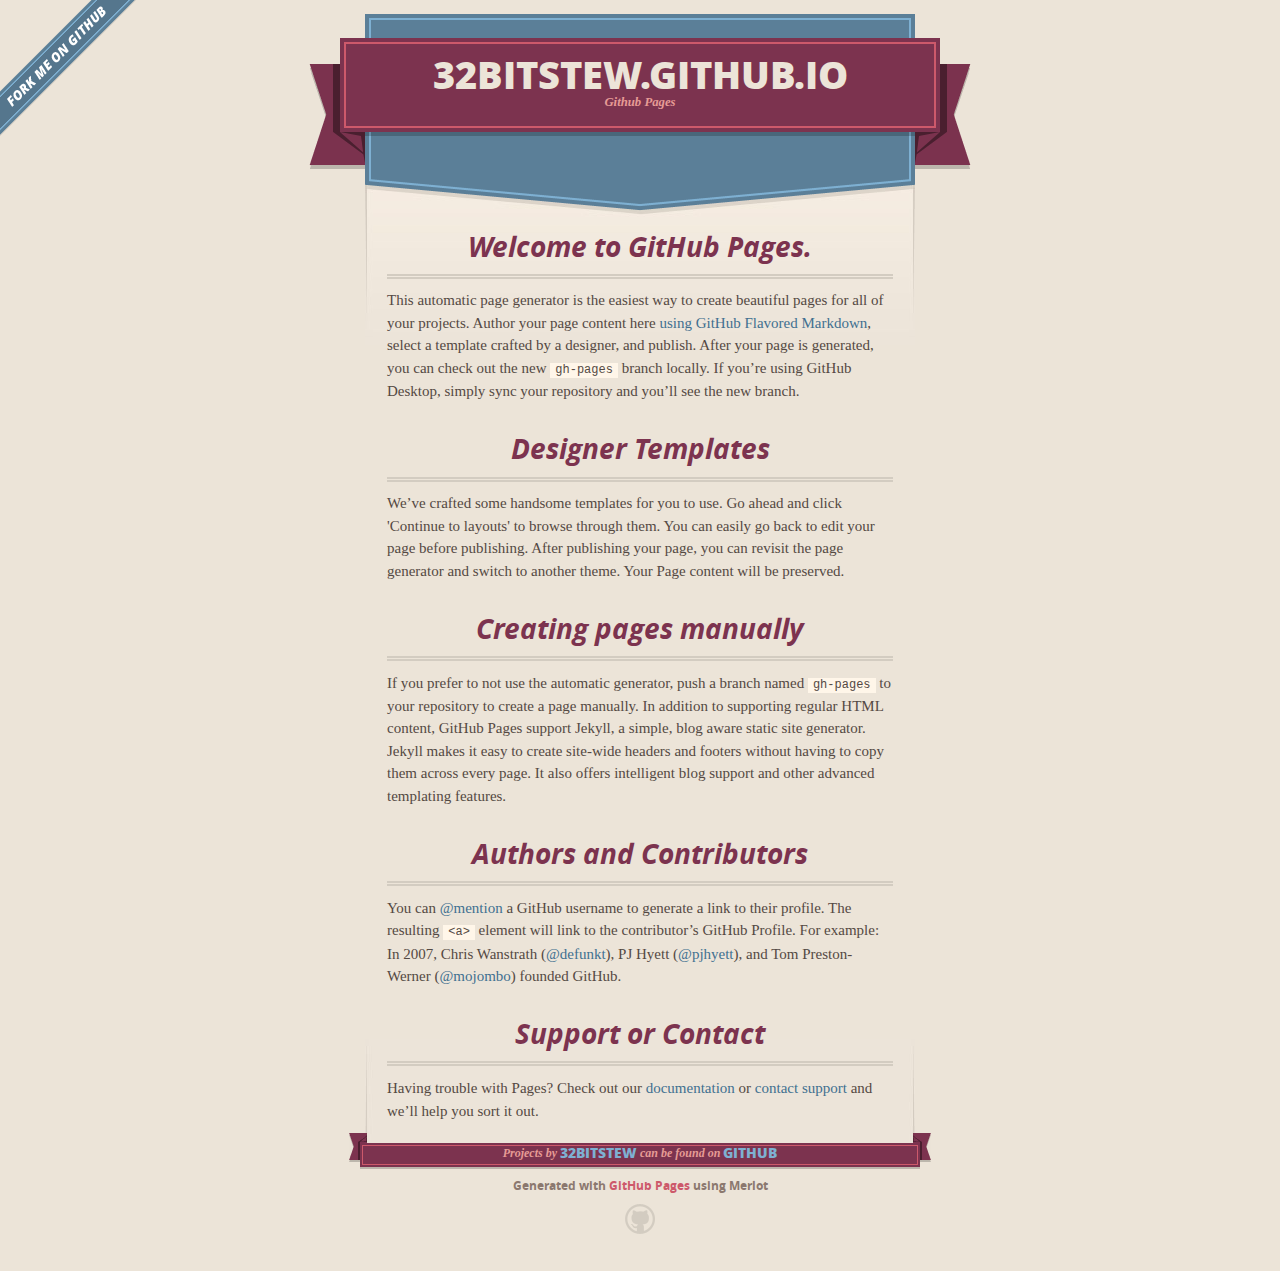
==== index.html @ 01fa9353 "Replace master branch with page content via GitHub" ====
<!DOCTYPE html>
<html>
  <head>
    <meta charset='utf-8'>
    <meta http-equiv="X-UA-Compatible" content="chrome=1">
    <meta name="viewport" content="width=640">

    <link rel="stylesheet" href="stylesheets/core.css" media="screen">
    <link rel="stylesheet" href="stylesheets/mobile.css" media="handheld, only screen and (max-device-width:640px)">
    <link rel="stylesheet" href="stylesheets/github-light.css">

    <script type="text/javascript" src="javascripts/modernizr.js"></script>
    <script type="text/javascript" src="https://ajax.googleapis.com/ajax/libs/jquery/1.7.1/jquery.min.js"></script>
    <script type="text/javascript" src="javascripts/headsmart.min.js"></script>
    <script type="text/javascript">
      $(document).ready(function () {
        $('#main_content').headsmart()
      })
    </script>
    <title>32bitstew.GitHub.io by 32BitStew</title>
  </head>

  <body>
    <a id="forkme_banner" href="https://github.com/32BitStew">View on GitHub</a>
    <div class="shell">

      <header>
        <span class="ribbon-outer">
          <span class="ribbon-inner">
            <h1>32bitstew.GitHub.io</h1>
            <h2>Github Pages</h2>
          </span>
          <span class="left-tail"></span>
          <span class="right-tail"></span>
        </span>
      </header>

      <div id="no-downloads">
        <span class="inner">
        </span>
      </div>


      <span class="banner-fix"></span>


      <section id="main_content">
        <h3>
<a id="welcome-to-github-pages" class="anchor" href="#welcome-to-github-pages" aria-hidden="true"><span aria-hidden="true" class="octicon octicon-link"></span></a>Welcome to GitHub Pages.</h3>

<p>This automatic page generator is the easiest way to create beautiful pages for all of your projects. Author your page content here <a href="https://guides.github.com/features/mastering-markdown/">using GitHub Flavored Markdown</a>, select a template crafted by a designer, and publish. After your page is generated, you can check out the new <code>gh-pages</code> branch locally. If you’re using GitHub Desktop, simply sync your repository and you’ll see the new branch.</p>

<h3>
<a id="designer-templates" class="anchor" href="#designer-templates" aria-hidden="true"><span aria-hidden="true" class="octicon octicon-link"></span></a>Designer Templates</h3>

<p>We’ve crafted some handsome templates for you to use. Go ahead and click 'Continue to layouts' to browse through them. You can easily go back to edit your page before publishing. After publishing your page, you can revisit the page generator and switch to another theme. Your Page content will be preserved.</p>

<h3>
<a id="creating-pages-manually" class="anchor" href="#creating-pages-manually" aria-hidden="true"><span aria-hidden="true" class="octicon octicon-link"></span></a>Creating pages manually</h3>

<p>If you prefer to not use the automatic generator, push a branch named <code>gh-pages</code> to your repository to create a page manually. In addition to supporting regular HTML content, GitHub Pages support Jekyll, a simple, blog aware static site generator. Jekyll makes it easy to create site-wide headers and footers without having to copy them across every page. It also offers intelligent blog support and other advanced templating features.</p>

<h3>
<a id="authors-and-contributors" class="anchor" href="#authors-and-contributors" aria-hidden="true"><span aria-hidden="true" class="octicon octicon-link"></span></a>Authors and Contributors</h3>

<p>You can <a href="https://help.github.com/articles/basic-writing-and-formatting-syntax/#mentioning-users-and-teams" class="user-mention">@mention</a> a GitHub username to generate a link to their profile. The resulting <code>&lt;a&gt;</code> element will link to the contributor’s GitHub Profile. For example: In 2007, Chris Wanstrath (<a href="https://github.com/defunkt" class="user-mention">@defunkt</a>), PJ Hyett (<a href="https://github.com/pjhyett" class="user-mention">@pjhyett</a>), and Tom Preston-Werner (<a href="https://github.com/mojombo" class="user-mention">@mojombo</a>) founded GitHub.</p>

<h3>
<a id="support-or-contact" class="anchor" href="#support-or-contact" aria-hidden="true"><span aria-hidden="true" class="octicon octicon-link"></span></a>Support or Contact</h3>

<p>Having trouble with Pages? Check out our <a href="https://help.github.com/pages">documentation</a> or <a href="https://github.com/contact">contact support</a> and we’ll help you sort it out.</p>
      </section>

      <footer>
        <span class="ribbon-outer">
          <span class="ribbon-inner">
            <p>Projects by <a href="https://github.com/32BitStew">32BitStew</a> can be found on <a href="https://github.com/32BitStew">GitHub</a></p>
          </span>
          <span class="left-tail"></span>
          <span class="right-tail"></span>
        </span>
        <p>Generated with <a href="https://pages.github.com">GitHub Pages</a> using Merlot</p>
        <span class="octocat"></span>
      </footer>

    </div>

    
  </body>
</html>
---- stylesheets/core.css ----
@import url("screen.css");
@import url("non-screen.css") handheld;
@import url("non-screen.css") only screen and (max-device-width:640px);
---- stylesheets/mobile.css ----
/* Generated by Font Squirrel (http://www.fontsquirrel.com) on February 9, 2012 */


@font-face {
  font-family: 'Open Sans';
  src: url('../fonts/opensans-regular-webfont.eot');
  src: url('../fonts/opensans-regular-webfont.eot?#iefix') format('embedded-opentype'),
       url('../fonts/opensans-regular-webfont.woff') format('woff'),
       url('../fonts/opensans-regular-webfont.ttf') format('truetype'),
       url('../fonts/opensans-regular-webfont.svg#OpenSansRegular') format('svg');
  font-weight: normal;
  font-style: normal;
}

@font-face {
  font-family: 'Open Sans';
  src: url('../fonts/opensans-italic-webfont.eot');
  src: url('../fonts/opensans-italic-webfont.eot?#iefix') format('embedded-opentype'),
       url('../fonts/opensans-italic-webfont.woff') format('woff'),
       url('../fonts/opensans-italic-webfont.ttf') format('truetype'),
       url('../fonts/opensans-italic-webfont.svg#OpenSansItalic') format('svg');
  font-weight: normal;
  font-style: italic;
}

@font-face {
  font-family: 'Open Sans';
  src: url('../fonts/opensans-bold-webfont.eot');
  src: url('../fonts/opensans-bold-webfont.eot?#iefix') format('embedded-opentype'),
       url('../fonts/opensans-bold-webfont.woff') format('woff'),
       url('../fonts/opensans-bold-webfont.ttf') format('truetype'),
       url('../fonts/opensans-bold-webfont.svg#OpenSansBold') format('svg');
  font-weight: bold;
  font-style: normal;
}

@font-face {
  font-family: 'Open Sans';
  src: url('../fonts/opensans-bolditalic-webfont.eot');
  src: url('../fonts/opensans-bolditalic-webfont.eot?#iefix') format('embedded-opentype'),
       url('../fonts/opensans-bolditalic-webfont.woff') format('woff'),
       url('../fonts/opensans-bolditalic-webfont.ttf') format('truetype'),
       url('../fonts/opensans-bolditalic-webfont.svg#OpenSansBoldItalic') format('svg');
  font-weight: bold;
  font-style: italic;
}

@font-face {
  font-family: 'Open Sans';
  src: url('../fonts/opensans-extrabold-webfont.eot');
  src: url('../fonts/opensans-extrabold-webfont.eot?#iefix') format('embedded-opentype'),
       url('../fonts/opensans-extrabold-webfont.woff') format('woff'),
       url('../fonts/opensans-extrabold-webfont.ttf') format('truetype'),
       url('../fonts/opensans-extrabold-webfont.svg#OpenSansExtrabold') format('svg');
  font-weight: bolder;
  font-style: normal;
}


/* http://meyerweb.com/eric/tools/css/reset/ 
   v2.0 | 20110126
   License: none (public domain)
*/

html, body, div, span, applet, object, iframe,
h1, h2, h3, h4, h5, h6, p, blockquote, pre,
a, abbr, acronym, address, big, cite, code,
del, dfn, em, img, ins, kbd, q, s, samp,
small, strike, strong, sub, sup, tt, var,
b, u, i, center,
dl, dt, dd, ol, ul, li,
fieldset, form, label, legend,
table, caption, tbody, tfoot, thead, tr, th, td,
article, aside, canvas, details, embed, 
figure, figcaption, footer, header, hgroup, 
menu, nav, output, ruby, section, summary,
time, mark, audio, video {
  margin: 0;
  padding: 0;
  border: 0;
  font-size: 100%;
  font: inherit;
  vertical-align: baseline;
}
/* HTML5 display-role reset for older browsers */
article, aside, details, figcaption, figure, 
footer, header, hgroup, menu, nav, section {
  display: block;
}
body {
  line-height: 1;
}
ol, ul {
  list-style: none;
}
blockquote, q {
  quotes: none;
}
blockquote:before, blockquote:after,
q:before, q:after {
  content: '';
  content: none;
}
table {
  border-collapse: collapse;
  border-spacing: 0;
}

header, footer, section {
  display: block;
  position: relative;
}

/* STYLES */

div.shell {
  display: block;
  width: 640px;
  margin: 0 auto;
}

a#forkme_banner {
  display: none;
}

/* header */

header {
  position: relative;
  z-index: 2;
  margin: 0;
  max-width: 640px;
  top: 51px;
}

header span.ribbon-inner {
  position: relative;
  display: block;
  background-color: #cd596b;
  border: 8px solid #7c334f;
  padding: 6px;
  z-index: 1;
}

header span.left-tail, header span.right-tail {
  position: relative;
  display: block;
  width: 19px;
  height: 10px;
  background: transparent url(../images/ribbon-tail-sprite-2x.png) 0 0 no-repeat;
  position: absolute;
  bottom: -10px;
  z-index: 0;
}

header span.left-tail {
  background-position: 0 0;
  left: 0;
}

header span.right-tail {
  background-position: -19px 0;
  right: 0;
}

header h1 {
  background-color: #7c334f;
  font-size: 2em;
  font-weight: bolder;
  font-style: normal;
  text-transform: uppercase;
  color: #ece4d8;
  text-align: center;
  line-height:1;  
  padding: 14px 20px 0;
}

header h2 {
  background-color: #7c334f;
  font: bold italic .85em/1.5 Georgia, Times, “Times New Roman”, serif;
  color: #e69b95;
  padding-bottom: 14px;
  margin-top: -3px;
  text-align: center;
}

section#downloads {
  position: relative;
  display: block;
  height: 171px;
  width: 602px;
  padding-bottom: 150px;
  margin: 51px auto -250px;
  z-index: 1;
  background: transparent url(../images/shield.png) center 0 no-repeat;
}

section#downloads a {
  display: none;
}

span.banner-fix {
  background: transparent url(../images/shield-fallback.png) center top no-repeat;
  display: block;
  height: 31px;
  position: absolute;
  width: 640px;
  top: 20px;

}

section#main_content {
  z-index: 2;
  padding: 20px 40px 0;
  min-height:185px;
}

/* footer */

footer {
  background: none;
  padding-top: 104px;
  margin: -94px auto 40px;
  max-width:640px;
  text-align: center;
}

footer span.ribbon-outer {
  display: block;
  position: relative;
  border-bottom: 2px solid #bdb6ad;
}

footer span.ribbon-inner {
  position: relative;
  display: block;
  background-color: #cd596b;
  border: 8px solid #7c334f;
  padding: 6px;
  z-index: 1;
}

footer p {
  font-family: 'Open Sans', sans-serif;
  font-weight: bold;
  font-size: .6em;
  color: #8b786f;
}

footer a {
  color: #cd596b;
}

footer span.ribbon-inner p {
  background-color: #7c334f;
  margin: 0;
  color: #e69b95;
  font: bold italic 22px/1 Georgia, Times, “Times New Roman”, serif;
  height: auto;
  line-height: 1.1;
  padding: 20px 0px 10px;
}

footer span.ribbon-inner a {
  display: block;
  position: relative;
  bottom: 0;
  color: #7eb0d2;
  font-family: 'Open Sans', sans-serif;
  text-transform: uppercase;
  font-style: normal;
  font-weight: bolder;
  font-size: 38px;
  padding-bottom: 10px;
}

footer span.ribbon-inner a:hover {
  color: #7eb0d2;
}

footer span.left-tail, footer span.right-tail {
  position: relative;
  display: block;
  width: 23px;
  height: 126px;
  background: transparent url(../images/small-ribbon-tail-sprite-2x.png) 0 0 no-repeat;
  position: absolute;
  top: -126px;
  z-index: 0;
}

footer span.left-tail {
  background-position: 0 0;
  left: 0;
}

footer span.right-tail {
  background-position: -23px 0;
  right: 0;
}

footer span.octocat {
  background: transparent url(../images/octocat-2x.png) 0 0 no-repeat;
  display: block;
  width: 60px;
  height: 60px;
  margin: 20px auto 0;}

/* content */

body {
  background: #ece4d8;
  font: normal normal 30px/1.5 Georgia, Palatino,” Palatino Linotype”, Times, “Times New Roman”, serif;
  color: #544943;
  -webkit-font-smoothing: antialiased;
}

a, a:hover {
  color: #417090;
}

a {
  text-decoration: none;
}

a:hover {
  text-decoration: underline;
}

h1,h2,h3,h4,h5,h6 {
  font-family: 'Open Sans', sans-serif;
  font-weight: bold;
}

p {
  margin: .7em 0 0;
}

strong {
  font-weight: bold;
}

em {
  font-style: italic;
}

ol {
  margin: .7em 0;
  list-style-type: decimal;
  padding-left: 1.35em;
}

ul {
  margin: .7em 0;
  padding-left: 1.35em;
}

ul li {
  padding-left: 20px;
  background: transparent url(../images/chevron-2x.png) left 15px no-repeat;
}

blockquote {
  font-family: 'Open Sans', sans-serif;
  margin: 20px 0;
  color: #8b786f;
  padding-left: 1.35em;
  background: transparent url('../images/blockquote-gfx-2x.png') 0 8px no-repeat;
}

img {
  -webkit-box-shadow: 0px 4px 0px #bdb6ad;
  -moz-box-shadow: 0px 4px 0px #bdb6ad;
  box-shadow: 0px 4px 0px #bdb6ad;
  border: 4px solid #fff6e9;
  max-width: 556px;
}

hr {
  border: none;
  outline: none;
  height: 42px;
  background: transparent url('../images/hr-2x.jpg') center center repeat-x;
  margin: 0 0 20px;
}

code {
  background: #fff6e9;
  font: normal normal .9em/1.7 "Lucida Sans Typewriter", "Lucida Console", Monaco, "Bitstream Vera Sans Mono", monospace;
  padding: 0 5px 1px;
}

pre {
  margin: 10px 0 20px;
  padding: .7em;
  background: #fff6e9;
  border-bottom: 4px solid #bdb6ad;
  font: normal normal .9em/1.7 "Lucida Sans Typewriter", "Lucida Console", Monaco, "Bitstream Vera Sans Mono", monospace;
  overflow: auto;
}

table {
  background: #fff6e9;
  display: table;
  width: 100%;
  border-collapse: separate;
  border-bottom: 4px solid #bdb6ad;
  margin: 10px 0;
}

tr {
  display: table-row;
}

th {
  display: table-cell;
  padding: 2px 10px;
  border: solid #ece4d8;
  border-width: 0 4px 4px 0;
  color: #cd596b;
  font-family: 'Open Sans', sans-serif;
  font-weight: bold;
  font-size: .85em;
}

td {
  display: table-cell;
  padding: 0 .7em;
  border: solid #ece4d8;
  border-width: 0 4px 4px 0;
}

td:last-child, th:last-child {
  border-right: none;
}

tr:last-child td {
  border-bottom: none;
}

dl {
  margin: .7em 0 20px;
}

dt {
  font-family: 'Open Sans', sans-serif;
  font-weight: bold;
}

dd {
  padding-left: 1.35em;
}

dd p:first-child {
  margin-top: 0;
}

/* Content based headers */

#main_content > .header-level-1:first-child,
#main_content > .header-level-2:first-child,
#main_content > .header-level-3:first-child,
#main_content > .header-level-4:first-child,
#main_content > .header-level-5:first-child,
#main_content > .header-level-6:first-child {
  margin-top: 0;
}

.header-level-1 {
  font-size: 1.85em;
  border-bottom: .2em double #d3ccc1;
  color: #7c334f;
  text-align: center;
  font-style: italic;
  margin: 1.1em 0 .38em;
  line-height: 1.2;
  padding-bottom: 10px
}

.header-level-2 {
  font-size: 1.58em;
  color: #7c334f;
  margin: .95em 0 .5em;
  border-bottom: .1em solid #D3CCC1;
  line-height: 1.2;
  padding-bottom: 10px
}

.header-level-3 {
  margin: 20px 0 10px;
  font-size: 1.45em;
}

.header-level-4 {
  margin: .6em 0;
  font-size: 1.2em;
  color: #cd596b;
}

.header-level-5 {
  margin: .7em 0;
  font-size: 1em;
  color: #8b786f;
}

.header-level-6 {
  margin: .8em 0;
  font-size: .85em;
  font-style: italic;
}
---- stylesheets/github-light.css ----
/*
The MIT License (MIT)

Copyright (c) 2015 GitHub, Inc.

Permission is hereby granted, free of charge, to any person obtaining a copy
of this software and associated documentation files (the "Software"), to deal
in the Software without restriction, including without limitation the rights
to use, copy, modify, merge, publish, distribute, sublicense, and/or sell
copies of the Software, and to permit persons to whom the Software is
furnished to do so, subject to the following conditions:

The above copyright notice and this permission notice shall be included in all
copies or substantial portions of the Software.

THE SOFTWARE IS PROVIDED "AS IS", WITHOUT WARRANTY OF ANY KIND, EXPRESS OR
IMPLIED, INCLUDING BUT NOT LIMITED TO THE WARRANTIES OF MERCHANTABILITY,
FITNESS FOR A PARTICULAR PURPOSE AND NONINFRINGEMENT. IN NO EVENT SHALL THE
AUTHORS OR COPYRIGHT HOLDERS BE LIABLE FOR ANY CLAIM, DAMAGES OR OTHER
LIABILITY, WHETHER IN AN ACTION OF CONTRACT, TORT OR OTHERWISE, ARISING FROM,
OUT OF OR IN CONNECTION WITH THE SOFTWARE OR THE USE OR OTHER DEALINGS IN THE
SOFTWARE.

*/

.pl-c /* comment */ {
  color: #969896;
}

.pl-c1      /* constant, markup.raw, meta.diff.header, meta.module-reference, meta.property-name, support, support.constant, support.variable, variable.other.constant */,
.pl-s .pl-v /* string variable */ {
  color: #0086b3;
}

.pl-e  /* entity */,
.pl-en /* entity.name */ {
  color: #795da3;
}

.pl-s .pl-s1 /* string source */,
.pl-smi      /* storage.modifier.import, storage.modifier.package, storage.type.java, variable.other, variable.parameter.function */ {
  color: #333;
}

.pl-ent /* entity.name.tag */ {
  color: #63a35c;
}

.pl-k /* keyword, storage, storage.type */ {
  color: #a71d5d;
}

.pl-pds              /* punctuation.definition.string, string.regexp.character-class */,
.pl-s                /* string */,
.pl-s .pl-pse .pl-s1 /* string punctuation.section.embedded source */,
.pl-sr               /* string.regexp */,
.pl-sr .pl-cce       /* string.regexp constant.character.escape */,
.pl-sr .pl-sra       /* string.regexp string.regexp.arbitrary-repitition */,
.pl-sr .pl-sre       /* string.regexp source.ruby.embedded */ {
  color: #183691;
}

.pl-v /* variable */ {
  color: #ed6a43;
}

.pl-id /* invalid.deprecated */ {
  color: #b52a1d;
}

.pl-ii /* invalid.illegal */ {
  background-color: #b52a1d;
  color: #f8f8f8;
}

.pl-sr .pl-cce /* string.regexp constant.character.escape */ {
  color: #63a35c;
  font-weight: bold;
}

.pl-ml /* markup.list */ {
  color: #693a17;
}

.pl-mh        /* markup.heading */,
.pl-mh .pl-en /* markup.heading entity.name */,
.pl-ms        /* meta.separator */ {
  color: #1d3e81;
  font-weight: bold;
}

.pl-mq /* markup.quote */ {
  color: #008080;
}

.pl-mi /* markup.italic */ {
  color: #333;
  font-style: italic;
}

.pl-mb /* markup.bold */ {
  color: #333;
  font-weight: bold;
}

.pl-md /* markup.deleted, meta.diff.header.from-file */ {
  background-color: #ffecec;
  color: #bd2c00;
}

.pl-mi1 /* markup.inserted, meta.diff.header.to-file */ {
  background-color: #eaffea;
  color: #55a532;
}

.pl-mdr /* meta.diff.range */ {
  color: #795da3;
  font-weight: bold;
}

.pl-mo /* meta.output */ {
  color: #1d3e81;
}
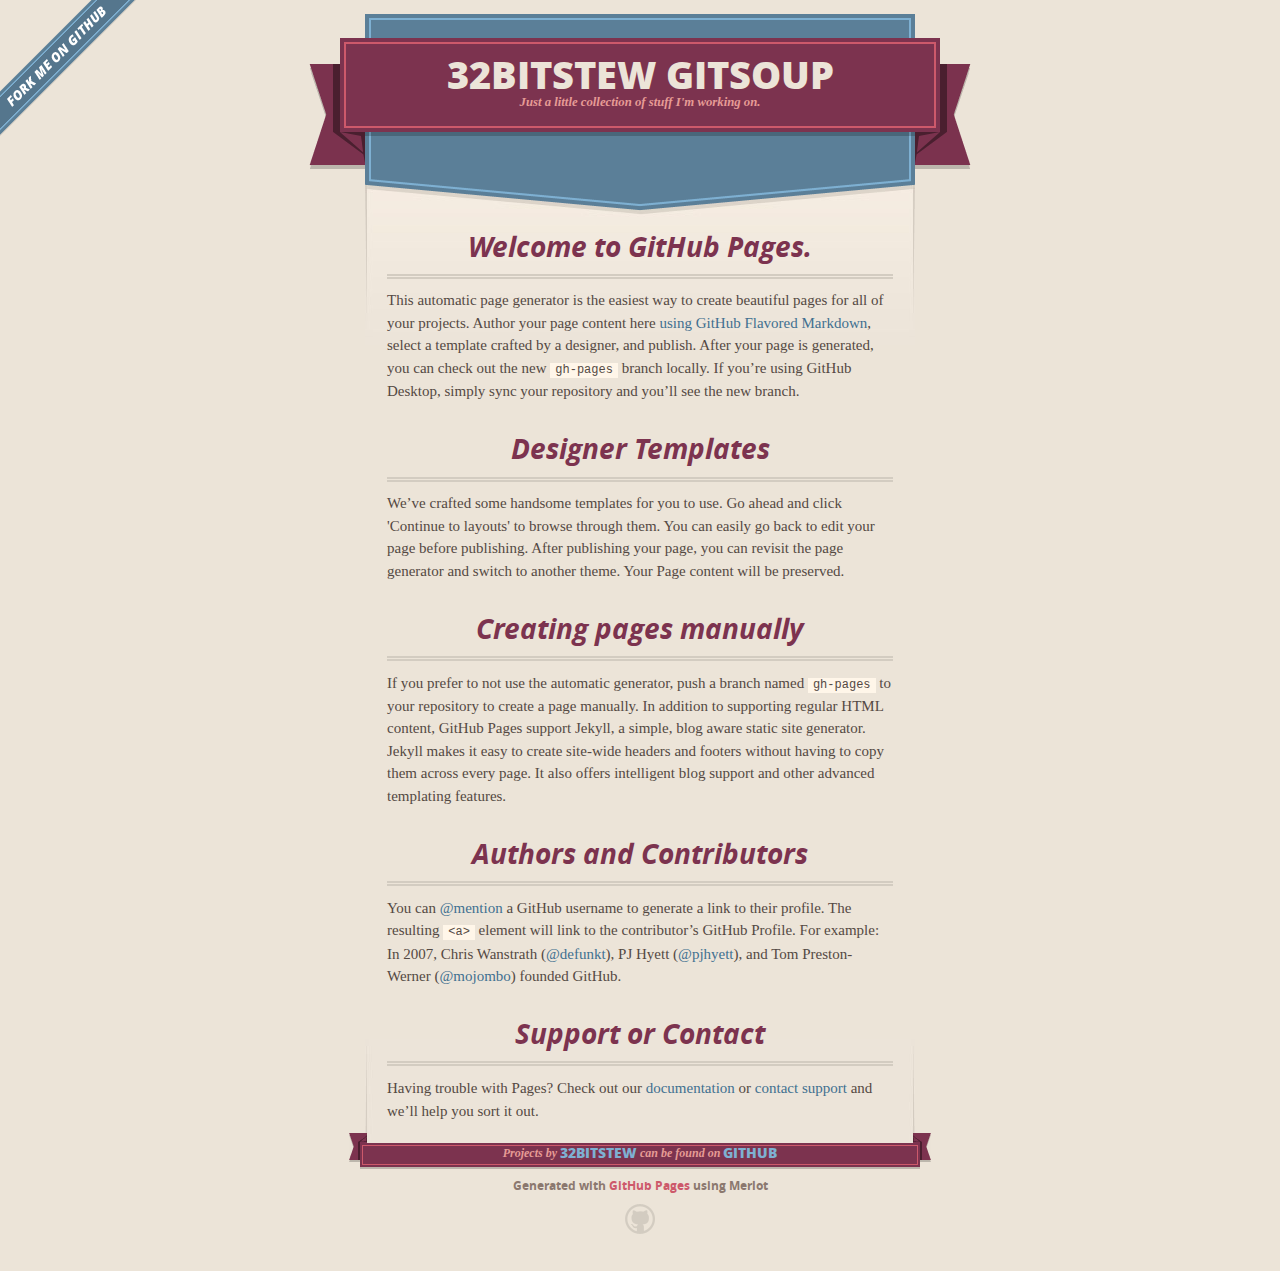
==== commit 23120797: "Changed title and tagline" ====
--- a/index.html
+++ b/index.html
@@ -27,8 +27,8 @@
       <header>
         <span class="ribbon-outer">
           <span class="ribbon-inner">
-            <h1>32bitstew.GitHub.io</h1>
-            <h2>Github Pages</h2>
+            <h1>32BitStew GitSoup</h1>
+            <h2>Just a little collection of stuff I'm working on.</h2>
           </span>
           <span class="left-tail"></span>
           <span class="right-tail"></span>
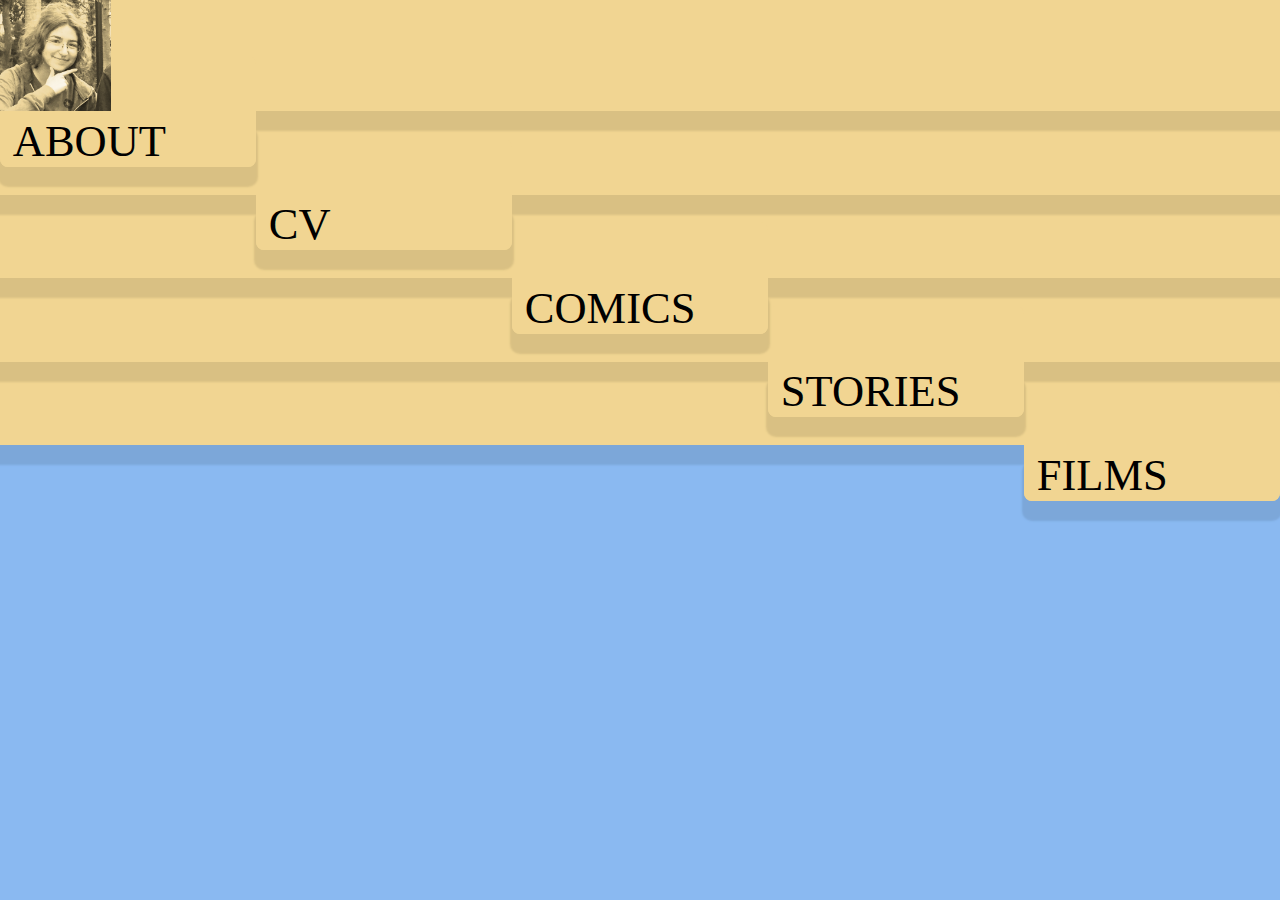
==== commit d8aeeb9c: "preliminary work" ====
--- a/index.html
+++ b/index.html
@@ -1,90 +1,122 @@
-<!DOCTYPE html>
 <html>
-  <head>
-    <meta charset='utf-8'>
-    <meta http-equiv="X-UA-Compatible" content="chrome=1">
-    <meta name="viewport" content="width=640">
+	<head>
+		<title>Stewart Smith</title>
+		<link rel="stylesheet" type="text/css" href="normalize.css" />
+		<style>
 
-    <link rel="stylesheet" href="stylesheets/core.css" media="screen">
-    <link rel="stylesheet" href="stylesheets/mobile.css" media="handheld, only screen and (max-device-width:640px)">
-    <link rel="stylesheet" href="stylesheets/github-light.css">
+			body {
+				background-color: #8AB9F1; /* jordy blue */
+			}
+			#header {
+				height:61.8vh;
+			}
 
-    <script type="text/javascript" src="javascripts/modernizr.js"></script>
-    <script type="text/javascript" src="https://ajax.googleapis.com/ajax/libs/jquery/1.7.1/jquery.min.js"></script>
-    <script type="text/javascript" src="javascripts/headsmart.min.js"></script>
-    <script type="text/javascript">
-      $(document).ready(function () {
-        $('#main_content').headsmart()
-      })
-    </script>
-    <title>32bitstew.GitHub.io by 32BitStew</title>
-  </head>
+			.folder {
+				position:relative;
+				background-color: #f1d592;
+				width: 100%;
+				height: 20%;
+				box-shadow: 0px 2vh 2px 2px #D9C083;
+				/* -moz-box-shadow: 0px 10vh grey; */
+			}
 
-  <body>
-    <a id="forkme_banner" href="https://github.com/32BitStew">View on GitHub</a>
-    <div class="shell">
+			#folder2 {
+				top: -5%;
+			}
 
-      <header>
-        <span class="ribbon-outer">
-          <span class="ribbon-inner">
-            <h1>32BitStew GitSoup</h1>
-            <h2>Just a little collection of stuff I'm working on.</h2>
-          </span>
-          <span class="left-tail"></span>
-          <span class="right-tail"></span>
-        </span>
-      </header>
+			#folder2 > .tab {
+				left: 20vw;
+			}
 
-      <div id="no-downloads">
-        <span class="inner">
-        </span>
-      </div>
+			#folder3 {
+				top: -10%;
+			}
 
+			#folder3 > .tab {
+				left: 40vw;
+			}
 
-      <span class="banner-fix"></span>
+			#folder4 {
+				top: -15%;
+			}
 
+			#folder4 > .tab {
+				left: 60vw;
+			}
 
-      <section id="main_content">
-        <h3>
-<a id="welcome-to-github-pages" class="anchor" href="#welcome-to-github-pages" aria-hidden="true"><span aria-hidden="true" class="octicon octicon-link"></span></a>Welcome to GitHub Pages.</h3>
+			#folder5 {
+				top: -20%;
+				box-shadow: 0px 2vh 2px 2px #7ca7d9;
+			}
 
-<p>This automatic page generator is the easiest way to create beautiful pages for all of your projects. Author your page content here <a href="https://guides.github.com/features/mastering-markdown/">using GitHub Flavored Markdown</a>, select a template crafted by a designer, and publish. After your page is generated, you can check out the new <code>gh-pages</code> branch locally. If you’re using GitHub Desktop, simply sync your repository and you’ll see the new branch.</p>
+			#folder5 > .tab {
+				left: 80vw;
+			}
 
-<h3>
-<a id="designer-templates" class="anchor" href="#designer-templates" aria-hidden="true"><span aria-hidden="true" class="octicon octicon-link"></span></a>Designer Templates</h3>
+			#folder5 > .tabshadow {
+				box-shadow: 0px 2vh 2px 2px #7ca7d9;
+			}
 
-<p>We’ve crafted some handsome templates for you to use. Go ahead and click 'Continue to layouts' to browse through them. You can easily go back to edit your page before publishing. After publishing your page, you can revisit the page generator and switch to another theme. Your Page content will be preserved.</p>
+			.tab {
+				position:absolute;
+				border-radius: 8px;
+				width:20%;
+				height: 100%;
+				bottom: -50%;
+				background-color: #f1d592;
+				/* box-shadow: 0px 2vh 10px 10px #D9C083; */
+			}
 
-<h3>
-<a id="creating-pages-manually" class="anchor" href="#creating-pages-manually" aria-hidden="true"><span aria-hidden="true" class="octicon octicon-link"></span></a>Creating pages manually</h3>
+			.tabshadow {
+				position:absolute;
+				height: 50% !important; 
+				box-shadow: 0px 2vh 2px 2px #D9C083;
+			}
 
-<p>If you prefer to not use the automatic generator, push a branch named <code>gh-pages</code> to your repository to create a page manually. In addition to supporting regular HTML content, GitHub Pages support Jekyll, a simple, blog aware static site generator. Jekyll makes it easy to create site-wide headers and footers without having to copy them across every page. It also offers intelligent blog support and other advanced templating features.</p>
+			.tablabel {
+				font-family: "Palatino Linotype", "Book Antiqua", Palatino, serif;
+				font-size: 4.944vh;
+				position:absolute;
+				bottom: 0px;
+				left: 1vw;
+			}
+		</style>
+	</head>
 
-<h3>
-<a id="authors-and-contributors" class="anchor" href="#authors-and-contributors" aria-hidden="true"><span aria-hidden="true" class="octicon octicon-link"></span></a>Authors and Contributors</h3>
+	<body>
+		<div id = "header">
+			<div class = "folder" style = "z-index:10">
+				<div class = "tab" style = "z-index:10">
+					<span class = "tablabel">ABOUT</span>
+				</div>
 
-<p>You can <a href="https://help.github.com/articles/basic-writing-and-formatting-syntax/#mentioning-users-and-teams" class="user-mention">@mention</a> a GitHub username to generate a link to their profile. The resulting <code>&lt;a&gt;</code> element will link to the contributor’s GitHub Profile. For example: In 2007, Chris Wanstrath (<a href="https://github.com/defunkt" class="user-mention">@defunkt</a>), PJ Hyett (<a href="https://github.com/pjhyett" class="user-mention">@pjhyett</a>), and Tom Preston-Werner (<a href="https://github.com/mojombo" class="user-mention">@mojombo</a>) founded GitHub.</p>
-
-<h3>
-<a id="support-or-contact" class="anchor" href="#support-or-contact" aria-hidden="true"><span aria-hidden="true" class="octicon octicon-link"></span></a>Support or Contact</h3>
-
-<p>Having trouble with Pages? Check out our <a href="https://help.github.com/pages">documentation</a> or <a href="https://github.com/contact">contact support</a> and we’ll help you sort it out.</p>
-      </section>
-
-      <footer>
-        <span class="ribbon-outer">
-          <span class="ribbon-inner">
-            <p>Projects by <a href="https://github.com/32BitStew">32BitStew</a> can be found on <a href="https://github.com/32BitStew">GitHub</a></p>
-          </span>
-          <span class="left-tail"></span>
-          <span class="right-tail"></span>
-        </span>
-        <p>Generated with <a href="https://pages.github.com">GitHub Pages</a> using Merlot</p>
-        <span class="octocat"></span>
-      </footer>
-
-    </div>
-
-    
-  </body>
-</html>
+				<div class = "tab tabshadow" style = "z-index:9"></div>
+				<img src = "picture.jpg" style = "position: relative; height:100%; z-index:10"/>
+			</div>
+			<div class = "folder" id="folder2" style = "z-index:8">
+				<div class = "tab" style = "z-index:8">
+					<span class = "tablabel">CV</span>
+				</div>
+				<div class = "tab tabshadow" style = "z-index:7"></div>
+			</div>
+			<div class = "folder" id="folder3" style = "z-index:6">
+				<div class = "tab" style = "z-index:6">
+					<span class = "tablabel">COMICS</span>
+				</div>
+				<div class = "tab tabshadow" style = "z-index:5"></div>
+			</div>
+			<div class = "folder" id="folder4" style = "z-index:4">
+				<div class = "tab" style = "z-index:4">
+					<span class = "tablabel">STORIES</span>
+				</div>
+				<div class = "tab tabshadow" style = "z-index:3"></div>
+			</div>
+			<div class = "folder" id="folder5" style = "z-index:2">
+				<div class = "tab" style = "z-index:2">
+					<span class = "tablabel">FILMS</span>
+				</div>
+				<div class = "tab tabshadow" style = "z-index:1"></div>
+			</div>
+		</div>
+	</body>
+</html>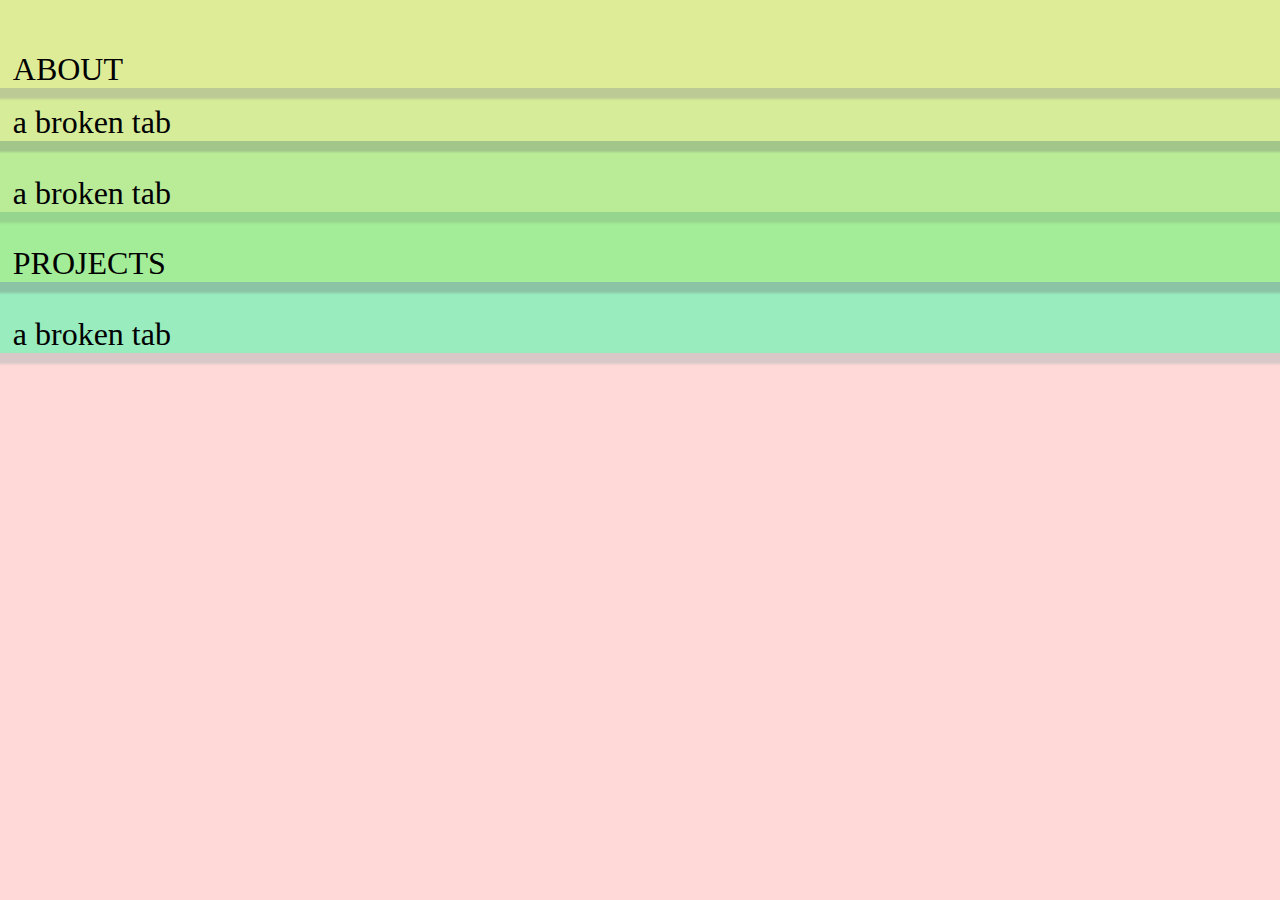
==== commit 266d9c11: "i hope this works" ====
--- a/index.html
+++ b/index.html
@@ -1,121 +1,144 @@
+<!DOCTYPE html>
+
 <html>
 	<head>
 		<title>Stewart Smith</title>
 		<link rel="stylesheet" type="text/css" href="normalize.css" />
 		<style>
-
 			body {
-				background-color: #8AB9F1; /* jordy blue */
+				background-color: #FFD8D8;
 			}
 			#header {
-				height:61.8vh;
+				position:relative;
+				height:39.2vh;
 			}
 
 			.folder {
-				position:relative;
-				background-color: #f1d592;
+				position:absolute;
 				width: 100%;
 				height: 20%;
-				box-shadow: 0px 2vh 2px 2px #D9C083;
 				/* -moz-box-shadow: 0px 10vh grey; */
+
+				/*animation-name:close;
+				animation-duration: 0.5s;*/
+			}
+
+			.bigfolder {
+				position:absolute;
+				width: 100%;
+				height: 20%;
+
+				visibility:hidden;
+				height: 100%;
+				top: 0px !important;
+			}
+
+			.folder:hover {
+				height:25%;
+				animation-name:open;
+				animation-duration: 0.5s;
+			}
+
+			@keyframes open {
+				0% {height: 20%;}
+				60% {height: 23.8%;}
+				80% {height: 24.5%;}
+				100% {height: 25%;}
+			}
+
+			/* @keyframes close {
+				0% {height: 25%;}
+				100% {height: 20%;}
+			} */
+
+			#folder1 {
+				background-color: #deec98;
+				box-shadow: 0px 1vh 2px 2px #bcca96;
 			}
 
 			#folder2 {
-				top: -5%;
-			}
-
-			#folder2 > .tab {
-				left: 20vw;
+				background-color:#d6ec98;
+				box-shadow: 0px 1vh 2px 2px #a2c68a;
+				top:20%;
 			}
 
 			#folder3 {
-				top: -10%;
-			}
-
-			#folder3 > .tab {
-				left: 40vw;
+				background-color:#baec98;
+				box-shadow: 0px 1vh 2px 2px #96d58d;
+				top:40%;
 			}
 
 			#folder4 {
-				top: -15%;
-			}
-
-			#folder4 > .tab {
-				left: 60vw;
+				background-color:#a3ec98;
+				box-shadow: 0px 1vh 2px 2px #8bc4a4;
+				top:60%;
 			}
 
 			#folder5 {
-				top: -20%;
-				box-shadow: 0px 2vh 2px 2px #7ca7d9;
+				background-color:#98ecbd;
+				box-shadow: 0px 1vh 2px 2px #d9c8c8;
+				top:80%;
 			}
 
-			#folder5 > .tab {
-				left: 80vw;
-			}
+			/* #expanded {
+				height:61.8vh;
+				transition: transform 0.3s 0.3s;
 
-			#folder5 > .tabshadow {
-				box-shadow: 0px 2vh 2px 2px #7ca7d9;
-			}
+			} */
 
-			.tab {
-				position:absolute;
-				border-radius: 8px;
-				width:20%;
-				height: 100%;
-				bottom: -50%;
-				background-color: #f1d592;
-				/* box-shadow: 0px 2vh 10px 10px #D9C083; */
-			}
-
-			.tabshadow {
-				position:absolute;
-				height: 50% !important; 
-				box-shadow: 0px 2vh 2px 2px #D9C083;
-			}
-
-			.tablabel {
+			.label {
 				font-family: "Palatino Linotype", "Book Antiqua", Palatino, serif;
-				font-size: 4.944vh;
+				font-size: 2em;
 				position:absolute;
 				bottom: 0px;
 				left: 1vw;
 			}
+
+			hr {
+				visibility:hidden;
+				margin: 0;
+				border-top: 3px double blue;
+				position:absolute;
+				bottom: 4em;
+				width:100%;
+			}
+
+			a {
+  				color: black;
+  				text-decoration: none; /* no underline */
+			}
+
 		</style>
 	</head>
 
 	<body>
 		<div id = "header">
-			<div class = "folder" style = "z-index:10">
-				<div class = "tab" style = "z-index:10">
-					<span class = "tablabel">ABOUT</span>
+			<a href="about.html">
+			<div class = "folder" id="folder1" style = "z-index:10">
+				<hr>
+				<span class="label">ABOUT</span>
+			</div>
+			</a>
+			<div class = "folder" id="folder2" style = "z-index:8">
+				<div class= "bigfolder" id ="folder2"> </div>
+				<div class= "mousearea">
+					<hr>
+					<span class="label">a broken tab</span>
 				</div>
-
-				<div class = "tab tabshadow" style = "z-index:9"></div>
-				<img src = "picture.jpg" style = "position: relative; height:100%; z-index:10"/>
-			</div>
-			<div class = "folder" id="folder2" style = "z-index:8">
-				<div class = "tab" style = "z-index:8">
-					<span class = "tablabel">CV</span>
-				</div>
-				<div class = "tab tabshadow" style = "z-index:7"></div>
 			</div>
 			<div class = "folder" id="folder3" style = "z-index:6">
-				<div class = "tab" style = "z-index:6">
-					<span class = "tablabel">COMICS</span>
+				<hr>
+				<span class="label">a broken tab</span>
+			</div>
+			<a href="projects.html">
+				<div class = "folder" id="folder4" style = "z-index:4">
+					<hr>
+					<span class="label">PROJECTS</span>
 				</div>
-				<div class = "tab tabshadow" style = "z-index:5"></div>
-			</div>
-			<div class = "folder" id="folder4" style = "z-index:4">
-				<div class = "tab" style = "z-index:4">
-					<span class = "tablabel">STORIES</span>
-				</div>
-				<div class = "tab tabshadow" style = "z-index:3"></div>
-			</div>
+			</a>
 			<div class = "folder" id="folder5" style = "z-index:2">
-				<div class = "tab" style = "z-index:2">
-					<span class = "tablabel">FILMS</span>
-				</div>
-				<div class = "tab tabshadow" style = "z-index:1"></div>
+				<hr>
+				<span class="label">a broken tab</span>
 			</div>
 		</div>
 	</body>
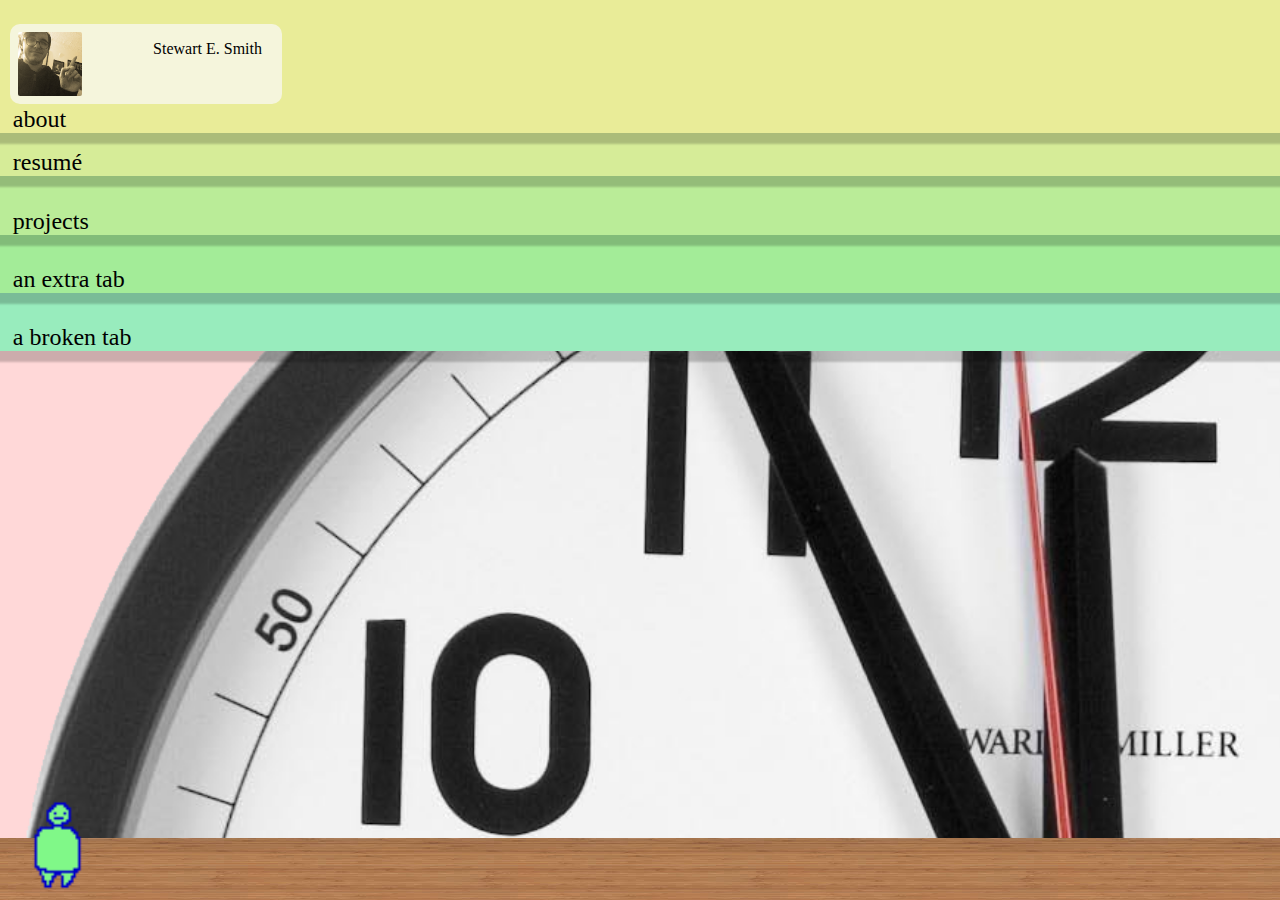
==== commit c4cd20ba: "Add files via upload" ====
--- a/index.html
+++ b/index.html
@@ -3,81 +3,103 @@
 <html>
 	<head>
 		<title>Stewart Smith</title>
+		<meta charset="UTF-8" />
 		<link rel="stylesheet" type="text/css" href="normalize.css" />
 		<style>
+			:root {
+				--tabcount: 6;
+			}
+
 			body {
 				background-color: #FFD8D8;
 			}
+
 			#header {
 				position:relative;
-				height:39.2vh;
+				height:calc((39.2vh / var(--tabcount)) * 3); /* 39.2 */
 			}
 
 			.folder {
 				position:absolute;
 				width: 100%;
-				height: 20%;
+				height: 100%; /*60%*/
+				box-shadow: 0px 1vh 2px 2px rgba(0,0,0,0.2);
 				/* -moz-box-shadow: 0px 10vh grey; */
 
 				/*animation-name:close;
 				animation-duration: 0.5s;*/
 			}
 
-			.bigfolder {
+/*			.bigfolder {
 				position:absolute;
 				width: 100%;
-				height: 20%;
+				height: 20%; 20%
 
 				visibility:hidden;
 				height: 100%;
 				top: 0px !important;
-			}
-
-			.folder:hover {
-				height:25%;
+			}*/
+
+			@keyframes enter {
+				0% {height:0%;}
+				100% {height:100%;} /*60%*/
+			}
+
+			@keyframes open {
+				0% {height: 100%;}		/*60%*/
+				60% {height: 106.3%;}	/*63.8%*/
+				80% {height: 107.5%;}	/*64.5%*/
+				100% {height: 108.3%;}		/*65%*/
+			}
+
+			@keyframes close {
+				0% {height: 108.3%; visibility:visible;}	/*65%*/
+				100% {height: 0%; visibility:hidden;}
+			}
+
+			.openfolder {
+				visibility:visible;
+				/* animation-name:enter;
+				animation-duration:0.5s; */
+			}
+
+			.openfolder:hover {
+				height:108.3%;	/*65%*/
 				animation-name:open;
-				animation-duration: 0.5s;
-			}
-
-			@keyframes open {
-				0% {height: 20%;}
-				60% {height: 23.8%;}
-				80% {height: 24.5%;}
-				100% {height: 25%;}
-			}
-
-			/* @keyframes close {
-				0% {height: 25%;}
-				100% {height: 20%;}
-			} */
+				animation-duration:0.5s;
+			}
+
+			.closedfolder {
+				visibility:hidden;
+				height:0px;
+				animation-name:close;
+				animation-duration:1s;
+			}
+
+			#folder0 {
+				background-color: #e9ec98;
+				top:-33%;
+			}
 
 			#folder1 {
-				background-color: #deec98;
-				box-shadow: 0px 1vh 2px 2px #bcca96;
+				background-color:#d6ec98;
+				top:0%;
 			}
 
 			#folder2 {
-				background-color:#d6ec98;
-				box-shadow: 0px 1vh 2px 2px #a2c68a;
-				top:20%;
+				background-color:#baec98;
+				top:33%;
 			}
 
 			#folder3 {
-				background-color:#baec98;
-				box-shadow: 0px 1vh 2px 2px #96d58d;
-				top:40%;
+				background-color:#a3ec98;
+				top:66%;
 			}
 
 			#folder4 {
-				background-color:#a3ec98;
-				box-shadow: 0px 1vh 2px 2px #8bc4a4;
-				top:60%;
-			}
-
-			#folder5 {
 				background-color:#98ecbd;
-				box-shadow: 0px 1vh 2px 2px #d9c8c8;
-				top:80%;
+				
+				top:99%;
 			}
 
 			/* #expanded {
@@ -88,58 +110,354 @@
 
 			.label {
 				font-family: "Palatino Linotype", "Book Antiqua", Palatino, serif;
-				font-size: 2em;
+				font-size: 1.5em;
 				position:absolute;
 				bottom: 0px;
 				left: 1vw;
-			}
-
-			hr {
+				user-select: none;
+			}
+
+			/* hr {
 				visibility:hidden;
 				margin: 0;
 				border-top: 3px double blue;
 				position:absolute;
 				bottom: 4em;
 				width:100%;
-			}
-
-			a {
+			} */
+
+			#stewname {
+				background-color:beige;
+				left:10px;
+				height:5em;
+				width:17em;
+				position:absolute;
+				bottom:1.8em;/* unideal but parent element resizing makes positioning with % difficult */
+				border-radius:10px;
+			}
+
+			#stewname img {
+				height:4em;
+				padding:0.5em;
+				border-radius:10px;
+				user-select:none;
+			}
+
+			#stewname p {
+				font-family: "Zapfino";
+				position:absolute;
+				right:20px;
+				top:0px;
+				font-size: 1em;
+				user-select:none;
+			}
+
+/*			a {
   				color: black;
-  				text-decoration: none; /* no underline */
+  				text-decoration: none; 
+			}*/
+
+			#content {
+				position:absolute;
+				bottom:0px;
+				height:100%;
+				width:100%;
+			}
+
+			.page {
+				position:absolute;
+				height:54.2vh;
+				width:100%;
+				overflow-y:scroll;
+
+				/* Hidden Page Stuff */
+				top:-100%;
+				visibility: hidden;
+
+			}
+
+			.hiddenpage {
+				animation: hidepage;
+				animation-duration: 1s;
+			}
+
+			@keyframes openpage {
+				0% { z-index: 1; top:-100%; }
+				100% { z-index: 1; top:39%; }
+			}
+
+			@keyframes hidepage {
+				0% { z-index: 0; top:39%; visibility:visible; }
+				100% { z-index: 0; top:39%; visibility:hidden; }
+			}
+
+			.shownpage {
+				top:39%;
+				visibility: visible;
+				animation: openpage;
+				animation-duration: 1s;
+			}
+
+			#page0 {
+				background-color:#b6bf86;
+			}
+
+			#page1 {
+				background-color:#bcca96;
+			}
+
+			#page2 {
+				background-color:#a2c68a;
+			}
+
+			#page3 {
+				background-color:#96d58d;
+			}
+
+			#page4 {
+				background-color:#8bc4a4;
+			}
+
+			.pagecontent {
+				position:absolute;
+				margin:20px;
+				height:50.5vh;
+				width:98%;
+			}
+
+			#floor {
+				position:absolute;
+				bottom:0px;
+				width:100%;
+				height:20%;
+				background-color:#B96D6D;
+				background-image:url("woodfine.jpg");
+				z-index: 2;
+				transform-origin:bottom;
+				transform: rotateX(70deg);
+			}
+
+			#content {
+				overflow:hidden;
+			}
+
+			#content > .wanderer {
+				height:10%;
+				z-index: 4;
+				position:absolute;
+				bottom:10px;
+				left:20px;
+				animation:walk;
+				animation-iteration-count:infinite;
+				animation-duration:60s;
+				animation-timing-function:linear;
+			}
+
+			@keyframes walk {
+				0% {left: -10%;}
+				50% {left: 102%;transform: scaleX(1);}
+				50.1% {transform: scaleX(-1);}
+				100% {left:-2%;transform: scaleX(-1);}
+			}
+
+			.buttonsheader {
+				font-family: "Palatino Linotype", "Book Antiqua", Palatino, serif;
+				position:absolute;
+				top:42vh;
+				margin: 0;
+				background-color:white;
+				padding:10px;
+
+			}
+
+			.bigbuttonset {
+				width:20vh;
+				top:0px;
+				position:absolute;
+
+			}
+
+			.buttonset {
+				height:40vh;
+				width: 20vh;
+				background-color:green;
+				top:0;
+				position:absolute;
+				border: 3px gold solid;
+			}
+
+			.icon {
+				width:10vh;
+				height:100%;
+			}
+
+			h1, h2, h3, h4, h5 {
+				margin: 0.5em;
 			}
 
 		</style>
+
+		<script>
+			window.addEventListener('load', function () {
+
+				var folders = [	document.getElementById("folder0"),
+								document.getElementById("folder1"),
+								document.getElementById("folder2"),
+								document.getElementById("folder3"),
+								document.getElementById("folder4") ];
+
+				var pages = [	document.getElementById("page0"),
+								document.getElementById("page1"),
+								document.getElementById("page2"),
+								document.getElementById("page3"),
+								document.getElementById("page4")   ];
+				
+
+				var map = new Map();
+				for(var i = 0; i < pages.length; i++) { map.set(folders[i],pages[i]) };
+
+				//So in order to do a loop here I need to repeatedly add an event listener with an anonymous function.
+				//And it tells the computer to run that function whenever clicked. "Duh," you're thinking.
+				//But every function is referencing the same variable rather than the value that variable was at time of declaration.
+				//I can't be like "oh, and scribble in whatever 'i' is right now here" because the computer literally ignores setPage until click.
+				//So when it gets called, i is always the final value of the loop, or the length of folders.
+				//Passing the folder object in does the same thing.
+				//So you're thinking -- maybe the listener function could reference whatever object called it in real-time.
+				//And that's what the "this" keyword makes possible.
+				for(fold of folders) { fold.addEventListener("click", function() { setPage(this); }); };
+
+				function setPage(fold) {
+					console.trace(fold);
+					for(closedF of document.getElementsByClassName("closedfolder")) {
+						closedF.classList.remove("closedfolder"); 
+						closedF.classList.add("openfolder");
+					}
+
+					for(shownP of document.getElementsByClassName("shownpage")) {
+						shownP.classList.remove("shownpage"); 
+						shownP.classList.add("hiddenpage");
+					}
+
+					fold.classList.remove("openfolder");
+					fold.classList.add("closedfolder");
+					
+					var p = map.get(fold);
+					p.classList.remove("hiddenpage");
+					p.classList.add("shownpage");
+				}
+
+			});
+
+			var body = document.getElementsByTagName("body")[0];
+			body.onresize = function() {
+				var w = Math.max(document.documentElement.clientWidth, window.innerWidth || 0);
+				var h = Math.max(document.documentElement.clientHeight, window.innerHeight || 0);
+
+				if (w/h < 1) {
+					//Small version.
+					document.getElementsByTagName("")
+				}
+			}
+			function resizeJS() {
+				
+
+			}
+			
+
+		</script>
 	</head>
 
 	<body>
 		<div id = "header">
-			<a href="about.html">
-			<div class = "folder" id="folder1" style = "z-index:10">
-				<hr>
-				<span class="label">ABOUT</span>
-			</div>
-			</a>
-			<div class = "folder" id="folder2" style = "z-index:8">
-				<div class= "bigfolder" id ="folder2"> </div>
-				<div class= "mousearea">
-					<hr>
-					<span class="label">a broken tab</span>
+			<div class = "folder openfolder" id="folder0" style = "z-index:10">
+				<div id="stewname">
+					<img src="stew.jpg" />
+					<p>Stewart E. Smith</p>
 				</div>
-			</div>
-			<div class = "folder" id="folder3" style = "z-index:6">
-				<hr>
+				<span class="label">about</span>
+			</div>
+			<div class = "folder openfolder" id="folder1" style = "z-index:8">
+				<span class="label">resumé</span>
+			</div>
+			<div class = "folder openfolder" id="folder2" style = "z-index:6">
+				<span class="label">projects</span>
+			</div>
+			<div class = "folder openfolder" id="folder3" style = "z-index:4">
+				<span class="label">an extra tab</span>
+			</div>
+			<div class = "folder openfolder" id="folder4" style = "z-index:2">
 				<span class="label">a broken tab</span>
 			</div>
-			<a href="projects.html">
-				<div class = "folder" id="folder4" style = "z-index:4">
-					<hr>
-					<span class="label">PROJECTS</span>
+		</div>
+		<div id = "content">
+			<div class = "page" id = "page0">
+				<div class = "pagecontent">
+					<img src="bigstew.jpg" style = "height:45vh; position:absolute; border:2px gold solid;"/>
+					<div style="position:absolute; left:40vh; width:40vw; font-family:'Palatino Linotype', 'Book Antiqua', Palatino, serif;">
+						<h1>About the Author</h1>
+						<h3>Founded in 1998, Stewart E. Smith is a classy fellow set to graduate from UCSB in 2021.</h3>
+						<h4>He's got a media studies background, knows his way around scripting (code <i>and</i> screenplays), loves education, and is probably writing a book.</h4>
+						<h5>The projects on this website should give you an idea of what to expect when you finally read the book which doesn't exist yet. You're impatient! We'll get along well.</h5>
+						<h5>In the meantime: Here you'll find some experiments with InDesign (a flyer and an infographic) and a couple of papers on Film History. These represent two aspects of my creativity: the visual and the analytical, which you shall observe are very slightly beginning to collide. I hope this aspect interests you, as I shall explore this more in the future.</h5>
+						<h3>Contact: <a href="mailto:stewartwords@gmail.com">stewartwords@gmail.com</a></h3>
+					</div>
 				</div>
-			</a>
-			<div class = "folder" id="folder5" style = "z-index:2">
-				<hr>
-				<span class="label">a broken tab</span>
-			</div>
+			</div>
+			<div class = "page" id = "page1">
+				<div class = "pagecontent">
+					<a href="res1.pdf">
+						<img src="res1png.png" style="position:absolute; width: 40vh; left: 0px;"/>
+					</a>
+					<img src="CV.png" style="position:absolute; width: 40vh; left: 67vh; top:5vh;"/>
+					<h2 style="left: 40vh; position:absolute;">&#8592 Paper Resume</h2>
+					<h2 style="left: 40vh; top: 5vh; position:absolute;">Video Resume &#8594</h2>
+				</div>
+			</div>
+			<div class = "page" id = "page2">
+				<div class = "pagecontent">
+					<div class = "bigbuttonset">
+						<h3 class="buttonsheader">105M</h3>
+						<div class = "buttonset">
+							<a href="animeorigins.pdf"><img class = "icon" src="icons/document.png" /></a><a href="projects.html"><img class = "icon" src="icons/words.png" /></a>
+						</div>
+					</div>
+					<div class = "bigbuttonset" style = "left:22vh">
+						<h3 class="buttonsheader">PERSONAL</h3>
+						<div class = "buttonset">
+							<a href="101Bfinal.pdf"><img class = "icon" src="icons/caballeros.jpg" /></a><a href="101Afinal.pdf"><img class = "icon" src="icons/robinhood.jpg" /></a>
+						</div>
+					</div>
+				</div>
+			</div>
+			<div class = "page" id = "page3"></div>
+			<div class = "page" id = "page4"></div>
+			<img src="clock.png" style="left:40vh; top:5vh ;width:170vw;" />
+			<div id = "floor"></div>
+			<img src="minty.gif" class="wanderer" />
 		</div>
 	</body>
-</html>+</html>
+
+
+<!-- <svg width="400" height="275" xmlns="http://www.w3.org/2000/svg" xmlns:svg="http://www.w3.org/2000/svg">
+ <g>
+  <title>Layer 1</title>
+  <path d="m152.200287,201.050735c-0.610657,0.574677 -1.421997,0.922607 -2.20401,1.283997c-0.68988,0.318787 -1.558655,0.621063 -2.514648,0.679993c-0.748322,0.046143 -1.570679,0.035339 -2.903015,0.036011c-0.464996,0.000244 -1.424988,0 -2.424988,0c-0.515015,0 -2.119995,0 -2.674835,0c-0.563843,0 -1.714508,0 -2.299347,0c-0.589813,0 -1.780487,0 -2.979156,0c-0.600159,0 -1.804504,0 -2.410675,0c-0.610168,0 -1.846497,0 -2.47467,0c-1.281311,0 -1.938141,0.010162 -3.32132,-0.013489c-0.746796,-0.012787 -1.543709,-0.042419 -2.400002,-0.094513c-0.927124,-0.056396 -1.935852,-0.125488 -4.226685,-0.391998c-1.303894,-0.151703 -2.699493,-0.350403 -4.173004,-0.571503c-1.537201,-0.230682 -3.119446,-0.486359 -4.730988,-0.760498c-1.627136,-0.276794 -3.253326,-0.557953 -6.429321,-1.167999c-1.526642,-0.293243 -3.003662,-0.595428 -4.434021,-0.899994c-1.388275,-0.295593 -2.733643,-0.595734 -4.037994,-0.899994c-1.268311,-0.295868 -2.501556,-0.588623 -4.861328,-1.200012c-1.136108,-0.294373 -2.238251,-0.595306 -3.306,-0.895508c-1.033569,-0.290588 -2.028259,-0.580536 -2.981995,-0.8685c-0.913574,-0.275848 -1.784424,-0.54126 -3.378662,-1.069336c-0.726776,-0.240723 -1.403625,-0.477295 -2.033997,-0.704987c-0.588257,-0.212494 -1.133514,-0.417816 -1.638016,-0.61499c-0.46814,-0.182983 -0.900543,-0.35556 -1.661331,-0.680023c-0.336166,-0.143372 -0.64418,-0.27948 -0.923996,-0.414001c-0.258759,-0.12439 -0.495605,-0.247742 -0.708008,-0.377991c-0.200195,-0.122772 -0.392838,-0.243256 -0.701324,-0.541321c-0.152542,-0.1474 -0.284561,-0.314972 -0.4095,-0.486023c-0.12442,-0.170349 -0.23735,-0.34668 -0.346512,-0.521973c-0.107147,-0.172058 -0.20343,-0.345154 -0.41066,-0.658691c-0.097275,-0.147156 -0.19902,-0.283417 -0.300003,-0.414001c-0.09903,-0.128052 -0.460281,-0.468384 -0.995499,-1.409821c-0.304031,-0.53479 -0.577316,-1.543762 -0.704498,-2.342834c-0.159348,-1.00119 -0.447266,-1.817047 -0.704498,-2.514343c-0.414063,-1.122437 -0.598129,-1.810974 -0.837173,-2.569c-0.265594,-0.842255 -0.405426,-1.299377 -1.000824,-2.759338c-0.215683,-0.52887 -0.463287,-1.060516 -0.936676,-2.157318c-0.236633,-0.548279 -0.709595,-1.618561 -1.020828,-2.666656c-0.2827,-0.952026 -0.357132,-1.415894 -0.4375,-2.291687c-0.076218,-0.830597 -0.0625,-2.041656 -0.0625,-2.841644c0,-0.800018 -0.000061,-1.600006 0,-2.400024c0.000092,-1.200317 -0.004654,-2.009247 0.020828,-2.841644c0.026733,-0.873016 0.13945,-2.292419 0.201004,-2.801666c0.130768,-1.081757 0.230164,-1.651001 0.340668,-2.240021c0.114639,-0.611053 0.390854,-1.895081 0.770828,-3.25c0.199905,-0.712799 0.434036,-1.441071 0.681,-2.190002c0.254288,-0.771118 0.526871,-1.56015 0.807007,-2.369995c0.28717,-0.83017 0.588837,-1.67746 1.178665,-3.439972c0.303879,-0.908051 0.601151,-1.83432 0.899994,-2.772003c0.301163,-0.944977 0.599426,-1.894867 0.900009,-2.844025c0.299423,-0.945496 0.591751,-1.885376 1.199997,-3.717316c0.296158,-0.891998 0.598724,-1.766266 0.904495,-2.627991c0.303589,-0.855591 0.614365,-1.706085 0.931503,-2.556c0.319183,-0.855423 0.646332,-1.718491 1.330673,-3.482651c0.353104,-0.910278 0.717957,-1.837097 1.085999,-2.781006c0.373306,-0.957428 0.749527,-1.926514 1.121994,-2.907013c0.374878,-0.986816 0.753662,-1.976959 1.458679,-3.978668c0.351135,-0.997009 0.682312,-1.992554 1.005005,-2.977478c0.317261,-0.968445 0.620178,-1.918274 0.914978,-2.842529c0.285187,-0.894104 0.552002,-1.755951 1.080017,-3.346649c0.242004,-0.729065 0.484589,-1.422943 0.722992,-2.101501c0.238953,-0.680084 0.487061,-1.377075 0.740997,-2.110504c0.271515,-0.78418 0.567108,-1.635529 1.202667,-3.621338c0.369537,-1.15451 0.753906,-2.409668 1.153503,-3.740997c0.415222,-1.383331 0.829681,-2.79953 1.234497,-4.22699c0.400787,-1.413239 0.79541,-2.789337 1.445343,-5.365326c0.289948,-1.1492 0.531616,-2.210663 0.738007,-3.190521c0.19046,-0.904297 0.349335,-1.746277 0.485992,-2.533478c0.128418,-0.739868 0.236908,-1.444061 0.442657,-2.776001c0.09964,-0.64505 0.199402,-1.279907 0.295502,-1.904999c0.094543,-0.614899 0.185944,-1.219696 0.268494,-1.815002c0.081085,-0.584717 0.1633,-1.158752 0.269348,-2.279999c0.051453,-0.544128 0.084229,-1.07724 0.113983,-1.596008c0.028839,-0.502594 0.050995,-0.987427 0.078003,-1.451996c0.025757,-0.44278 0.038818,-0.86377 0.141357,-1.618683c0.045807,-0.337311 0.113983,-0.648804 0.185974,-0.941986c0.069458,-0.282806 0.148987,-0.557556 0.222015,-0.834015c0.074341,-0.281555 0.159576,-0.572968 0.258667,-1.223999c0.055206,-0.362762 0.085266,-0.753021 0.105011,-1.162506c0.020447,-0.423923 0.024994,-0.858402 0.014984,-1.297489c-0.009979,-0.439301 -0.021576,-0.875305 -0.119995,-1.706665c-0.046356,-0.391449 -0.15033,-1.132904 -0.480011,-2.112c-0.211731,-0.628906 -0.645569,-1.539581 -1.210663,-2.432007c-0.404572,-0.638947 -0.901978,-1.285309 -1.475983,-1.955994c-0.626373,-0.731873 -1.357544,-1.482452 -1.75,-1.875c-0.407471,-0.407562 -1.284027,-1.251587 -2.25,-2.125c-0.506897,-0.458313 -1.037598,-0.921509 -1.590027,-1.390503c-0.567505,-0.481781 -1.157104,-0.967255 -1.769989,-1.453491c-0.627075,-0.497528 -1.270264,-1.004059 -2.639984,-1.989349c-0.704742,-0.506927 -1.435196,-1.003204 -2.181015,-1.5c-0.755508,-0.503235 -1.526184,-1.001801 -2.307007,-1.5c-0.786499,-0.501801 -1.580917,-1.000671 -3.178665,-2c-0.801285,-0.50116 -1.611603,-1.007294 -2.440506,-1.522491c-0.855087,-0.531494 -1.746323,-1.082764 -2.683487,-1.657501c-0.989792,-0.606995 -2.041489,-1.250854 -4.376007,-2.65332c-1.290283,-0.775146 -2.651901,-1.585114 -4.065002,-2.416504c-1.440201,-0.847321 -2.890945,-1.691833 -4.334991,-2.515503c-1.409363,-0.803894 -2.759415,-1.584896 -5.266678,-2.901333c-1.09288,-0.573822 -2.106888,-1.066772 -3.058502,-1.502991c-0.90332,-0.414093 -1.794342,-0.79187 -2.689499,-1.161011c-0.920486,-0.379608 -1.89859,-0.761108 -4.085327,-1.669342c-1.258453,-0.522675 -2.610214,-1.103271 -4.036499,-1.72049c-1.47908,-0.640076 -2.984682,-1.29953 -4.495501,-1.963501c-1.493513,-0.656372 -2.944609,-1.299011 -5.634672,-2.482666c-1.195999,-0.526245 -2.289932,-1.005676 -3.291,-1.438507c-0.913666,-0.39502 -1.749481,-0.751816 -2.516998,-1.069489c-0.703262,-0.291092 -1.350067,-0.560303 -2.52533,-0.992004c-0.532974,-0.19577 -1.038864,-0.364899 -1.514999,-0.514496c-0.44397,-0.139496 -0.859207,-0.259277 -1.244995,-0.361511c-0.354309,-0.093872 -0.678604,-0.175995 -1.240005,-0.290665c-0.234787,-0.047958 -0.442398,-0.083176 -0.623993,-0.109497c-0.157104,-0.022766 -0.292557,-0.037766 -0.408005,-0.046494c-0.09726,-0.007385 -0.178665,-0.01001 -0.301331,-0.010681c-0.045334,-0.000244 -0.082672,0 -0.113998,0c-0.027344,0 -0.052673,0 -0.078003,0c-0.027344,0 -0.05867,-0.000122 -0.141342,0c-0.054657,0.000092 -0.117401,0.000031 -0.185989,0.004517c-0.072784,0.004761 -0.159317,-0.01181 -0.222,0.031494c-0.649857,0.449066 -0.425339,1.505661 -0.425339,2.507172c0,0.739502 -0.000931,1.622986 0,2.623489c0.000671,0.717331 -0.010132,1.459671 0.035995,2.207993c0.090118,1.461731 0.226654,2.147644 0.410675,2.800018c0.278961,0.988861 0.714386,1.994507 1.038666,2.712006c0.344711,0.762695 0.727173,1.559143 0.919159,1.974976c0.601288,1.302368 0.998672,2.228054 1.209,2.709011c0.217651,0.497711 0.69075,1.549774 0.958008,2.105316c0.280579,0.583252 0.924347,1.826294 1.292664,2.48819c0.384842,0.691589 0.796829,1.3992 1.222504,2.122498c0.432617,0.735046 0.8741,1.47287 1.3125,2.212494c0.434906,0.733734 1.270477,2.165833 1.657501,2.857178c0.372864,0.666046 0.722961,1.309753 1.050003,1.928986c0.605484,1.146454 0.871811,1.676086 1.559998,3.048004c0.363617,0.724854 0.661331,1.322662 1.024323,2.048676c0.509003,1.017975 0.810516,1.617218 1.309006,2.617981c0.296402,0.595062 0.74971,1.314911 0.964005,2.353333c0.073395,0.355621 0.08638,-0.563416 -0.049332,-1.324005c-0.145309,-0.814331 -0.441681,-1.610901 -0.619171,-2.252655c-0.306198,-1.107086 -0.495499,-1.943329 -0.695496,-2.81665c-0.200012,-0.873352 -0.368408,-1.715881 -0.7005,-2.796844c-0.194656,-0.633606 -0.460693,-1.267883 -0.771011,-2.006989c-0.625854,-1.490631 -0.893814,-2.126648 -1.180496,-2.830841c-0.307404,-0.755096 -0.625687,-1.548676 -0.947998,-2.367004c-0.325714,-0.826996 -0.646286,-1.649719 -0.947998,-2.457001c-0.559982,-1.498383 -0.790451,-2.171417 -0.99733,-2.789337c-0.190216,-0.568146 -0.511337,-1.587524 -0.658676,-2.048004c-0.274231,-0.856991 -0.708359,-2.067623 -1.04866,-2.859493c-0.338455,-0.787537 -0.708878,-1.541107 -1.180664,-2.637817c-0.291489,-0.677612 -0.521057,-1.339172 -0.919342,-2.262177c-0.394119,-0.91333 -0.729446,-1.505585 -1.24733,-2.40451c-0.346085,-0.600708 -0.848038,-1.493378 -1.24733,-2.399994c-0.262405,-0.595795 -0.610657,-1.513123 -1.074005,-2.399658c-0.313965,-0.600739 -0.829712,-1.445358 -1.511993,-2.367004c-0.391693,-0.529114 -1.082962,-1.321594 -1.166672,-2.212006c-0.078369,-0.833649 -0.727036,-1.39061 -1,-2.287994c-0.241776,-0.794846 0.886673,-0.833344 1.85733,-0.833344c0.661499,0 1.786331,0 2.475006,0c0.792664,0 1.705338,0 2.21167,0c1.742828,0 2.403992,0 3.107162,0c0.74617,0 1.536331,0 2.37149,0c0.88118,0 1.809341,0 3.810669,0c1.073669,0 2.189331,0 3.339005,0c1.175674,0 2.369339,0 3.572996,0c1.205673,0 2.405336,0 4.754671,0c1.134995,0 2.240005,0 3.315002,0c1.044998,0 2.059998,0 3.044998,0c0.955002,0 1.880005,0 3.639999,0c0.837173,0 1.657333,0 2.473495,0c0.825165,0 1.672333,0 2.554504,0c0.930161,0 1.921341,0 4.138672,0c1.246002,0 2.567993,0 3.942001,0c1.401993,0 2.807999,0 4.194,0c1.341995,0 2.615997,0 4.863998,0c0.931992,0 1.735992,0 2.423996,0c0.584,0 1.076004,0 1.487991,0c0.344009,0 0.632004,0 1.088013,0c0.190002,0 0.360001,0 0.509995,0c0.130005,0 0.240005,0 0.330002,0c0.069992,0 0.160004,0.040009 0.160004,0c0,-0.01001 -0.040009,0 -0.160004,0c-0.839996,0 -1.768005,0 -2.558502,0c-1.026993,0 -1.733505,0 -2.457993,0c-1.133347,0 -1.809006,0 -2.552673,0c-0.803665,0 -2.104172,0 -3.030838,0c-0.490829,0 -1.55249,0 -2.133331,0c-0.620834,0 -2.773331,0 -3.601837,0c-0.879486,0 -1.800995,0 -2.755493,0c-0.9785,0 -1.972,0 -2.971497,0c-0.996506,0 -2.944504,0 -3.879837,0c-0.907333,0 -1.788666,0 -2.645996,0c-0.835342,0 -1.650665,0 -2.447998,0c-0.781342,0 -2.304001,0 -3.048843,0c-0.733826,0 -1.455658,0 -2.16449,0c-0.694839,0 -1.37468,0 -2.038513,0c-0.64682,0 -1.885498,0 -2.475496,0c-0.569992,0 -1.119995,0 -1.649994,0c-1,0 -1.469999,0 -2.760008,0c-1.114502,0 -1.770828,0 -2.645325,0c-1.001343,0 -1.841339,0 -2.802673,0c-0.88533,0 -1.832657,0 -2.718658,0c-0.813339,0 -1.650665,0 -2.514008,0c-1.016663,0 -1.852661,0 -2.75267,0c-0.899994,0 -2.038437,-0.549652 -2.733322,0c-0.56778,0.449127 -0.166672,1.600006 -0.166672,2.421341c0,0.912003 -0.000473,1.82933 0,2.573334c0.000671,1.038666 0.036575,1.871826 0.221497,2.769669c0.193115,0.937653 0.383148,1.633286 0.579834,2.35434c0.28981,1.062439 0.500061,1.728241 0.798676,2.706665c0.200928,0.658356 0.499756,1.696442 0.704498,2.43634c0.215881,0.780121 0.437149,1.60495 0.862167,2.904999c0.149231,0.456482 0.485443,1.3862 0.833328,2.333313c0.174393,0.474792 0.53064,1.411129 0.978836,2.778835c0.143204,0.436981 0.400146,1.308533 0.682495,2.182495c0.145233,0.449585 0.666397,1.874329 0.881332,2.381165c0.450974,1.063385 0.706909,1.598022 0.957336,2.136688c0.492493,1.059326 0.751526,1.558838 1.356995,2.956146c0.339706,0.783997 0.59317,1.484497 0.940338,2.375336c0.392151,1.006317 0.681839,1.647675 1.081329,2.667664l0.28801,0.855011l0.711823,0.388" id="svg_13" stroke-width="5" stroke="#f47a96" fill="none"/>
+  <path d="m160.607697,137.272964c0.5,1.041656 0.854462,1.996429 0.947327,2.609009c0.136597,0.901154 0.266815,2.035522 0.409851,2.705322c0.155701,0.729065 0.34671,1.494812 0.642822,2.685669c0.199615,0.802765 0.403656,1.620483 0.600006,2.471985c0.101898,0.441925 0.402344,1.860901 0.5,2.371002c0.204926,1.070404 0.302124,1.628632 0.5,2.778351c0.101105,0.587494 0.199921,1.181335 0.5,2.978485c0.099976,0.598846 0.198822,1.195862 0.399994,2.379333c0.099426,0.58493 0.195343,1.16449 0.5,2.854187c0.098328,0.545258 0.297394,1.604645 0.389343,2.119995c0.178314,0.999359 0.3414,1.958069 0.444,2.880005c0.098053,0.881073 0.137604,1.741577 0.191986,2.59198c0.054932,0.858917 0.128967,1.743011 0.258667,2.653351c0.129059,0.905823 0.287689,1.752563 0.432007,2.496002c0.222229,1.144897 0.283997,2.072662 0.283997,2.925323l0.425323,0.5" id="svg_15" stroke-width="5" stroke="#f47a96" fill="none"/>
+  <path d="m181.607697,120.27298c0.647339,0.704498 0.936096,1.542114 1.285339,2.485321c0.276031,0.745483 0.733093,1.505951 1.114655,2.335999c0.31543,0.686157 0.711029,1.819061 0.899994,2.5065c0.212463,0.77301 0.405151,1.651642 0.5,2.130859c0.3172,1.602524 0.401611,2.197067 0.5,2.81282c0.101654,0.6362 0.300659,1.960388 0.400024,2.641998c0.100647,0.690399 0.299988,2.086487 0.399994,2.786499c0.100006,0.699982 0.199982,1.399994 0.399994,2.799988c0.100006,0.700012 0.199982,1.399994 0.299988,2.100006c0.199982,1.399994 0.300598,2.100555 0.400024,2.805328c0.100555,0.712585 0.201263,1.437164 0.299988,2.178009c0.101318,0.760468 0.20285,1.544983 0.299988,2.358002c0.206055,1.724609 0.300842,2.644592 0.401337,3.599976c0.103851,0.987274 0.207977,2.002838 0.319519,3.042023c0.113739,1.059479 0.230804,2.135315 0.364502,3.221985c0.270172,2.196075 0.434296,3.29538 0.597321,4.398682c0.163971,1.109711 0.335449,2.227509 0.49649,3.35849c0.163025,1.14502 0.323914,2.307526 0.451508,3.4935c0.262634,2.441284 0.33432,3.706085 0.398682,4.984009c0.064331,1.27713 0.103271,2.539886 0.128998,3.772491c0.02478,1.187408 0.035065,2.315002 0.039001,3.367493c0.006805,1.820007 0.002655,2.562164 0.002655,3.197327c0,0.541168 0,1.001343 0,1.393524c0,0.337158 0,0.632324 0,0.898499c0,0.497314 0,0.751831 0,1.013336c0,0.265503 0,0.531982 0,0.796478c0,0.259521 0,0.511017 0,0.751495l0,0.626343l0,0.72168" id="svg_16" stroke-width="5" stroke="#f47a96" fill="none"/>
+  <path d="m172.607697,148.272964c0.436005,-1.425323 1.199097,-1.94519 2.166656,-2c0.832275,-0.04715 1.657349,-0.184448 2.422668,-0.574677c0.822418,-0.419342 1.747101,-0.581268 2.425018,-0.782501c0.810883,-0.240723 1.986206,-0.641144 2.588318,-0.844147c0.93988,-0.316895 1.613953,-0.549622 2.730682,-0.965332c0.836395,-0.311371 1.268768,-0.490387 2.166656,-0.8125c0.891541,-0.319855 1.318634,-0.506561 2.556671,-0.778015c1.040833,-0.22821 1.956848,-0.158356 2.800171,-0.464172c0.833008,-0.302094 1.543427,-0.815552 2.132477,-1.353333c0.490814,-0.44809 1.394501,-0.348297 2.332336,-0.64682c0.743011,-0.236511 1.359528,-0.593842 2.362335,-0.978516c0.811737,-0.311371 1.632019,-0.599976 2.629333,-0.998657l0.64502,-0.280487l0.875,-0.354187l0.862152,-0.16217" id="svg_17" stroke-width="5" stroke="#f47a96" fill="none"/>
+  <path d="m212.607697,108.27298c1,1 1.03186,1.820709 1.285339,2.772003c0.137085,0.514465 0.428253,1.391541 0.714661,2.394653c0.206573,0.723511 0.409393,1.52063 0.600006,2.424011c0.105194,0.498596 0.403137,2.242218 0.499817,2.915833c0.102142,0.7117 0.197998,1.452057 0.28952,2.209503c0.092163,0.762878 0.176758,1.521118 0.253479,2.263489c0.073883,0.714966 0.239532,2.591278 0.271851,3.108521c0.055969,0.895599 0.083069,1.984985 0.085327,2.911987c0.002167,0.899994 0,1.799973 0,2.399979c0,1.197327 0,2.05835 0,2.829346c0,1.098663 0,1.970673 0,2.870667l0,0.899994l0,0.915985" id="svg_18" stroke-width="5" stroke="#f47a96" fill="none"/>
+  <path d="m240.607697,134.272964c-1,1.166656 -1.565125,1.654938 -2.410675,1.97467c-0.882507,0.33371 -1.619324,0.497406 -2.422668,1.02533c-0.788208,0.517975 -1.73822,0.862366 -2.082642,1.569336c-0.347931,0.714111 -0.328369,1.830078 -1.184021,2.309326c-0.824432,0.461761 -1.655121,0.664307 -1.87915,1.600494c-0.203339,0.849762 -0.020844,1.806183 -0.020844,2.720856c0,0.899811 -0.157196,1.776031 0.057159,2.504486c0.262177,0.890961 0.847839,1.613525 0.932159,2.434174c0.09906,0.963989 0.446198,1.733582 0.812012,2.463989c0.398132,0.794952 0.742065,1.581146 1.494171,2.287506c0.635132,0.596497 1.015533,1.292511 1.505829,1.995178c0.522278,0.748505 0.821533,1.468719 1.17334,2.478668c0.292816,0.840576 0.964386,1.507355 1.02533,2.283325c0.072601,0.9245 -0.430054,1.660675 -0.878662,2.452484c-0.419464,0.740387 -1.075104,1.142303 -1.82135,1.547516c-0.761108,0.413269 -1.730743,0.290222 -2.621307,0.574005c-0.699036,0.222748 -1.650635,0.716461 -2.477356,0.777313c-0.898895,0.066162 -1.801331,0.037354 -2.590668,0.426666l-0.694672,0.573334l-0.915985,0.001343l-0.87851,0" id="svg_19" stroke-width="5" stroke="#f47a96" fill="none"/>
+  <path d="m281.607697,151.272964c0.036011,-1.610657 0.472626,-2.384674 1,-3.166656c0.430878,-0.638916 0.801544,-1.348267 1.399994,-2.218689c0.401031,-0.583282 0.90329,-1.623199 1.100006,-2.135498c0.305115,-0.794525 0.65033,-1.821075 1.135986,-2.668488c0.481781,-0.840637 1.024872,-1.403656 1.538666,-2.010681c0.669495,-0.790985 1.073608,-1.403931 1.578003,-2.257141c0.569702,-0.963745 0.906281,-1.496185 1.247345,-2.06369c0.525696,-0.874725 0.980774,-1.778473 1.385345,-2.689819c0.277344,-0.624756 0.551208,-1.293472 1.157318,-2.310318c0.439362,-0.737061 0.948364,-1.444 1.451996,-2.112c0.66037,-0.875885 1.24115,-1.469177 1.69635,-2.167847c0.462433,-0.709747 0.684662,-1.460114 1.009003,-2.193817c0.464355,-1.050507 0.977142,-1.818207 1.325317,-2.605347c0.361816,-0.817963 0.774658,-1.646088 1.141327,-2.399994c0.371399,-0.763641 0.689758,-1.640442 1.190521,-2.357178c0.52066,-0.745209 1.254974,-1.113831 1.558807,-2.126831c0.200897,-0.669769 0.545898,-1.519684 0.962524,-2.394653c0.339264,-0.712524 1.02005,-1.197998 1.557495,-0.674683c0.655304,0.638031 1.021484,1.363831 1.278656,2.154663c0.319855,0.98349 0.316895,1.916229 0.451996,2.732025c0.16095,0.971985 0.344147,1.643463 0.549347,2.613312c0.211121,0.997711 0.321198,1.858002 0.567993,2.826691c0.133026,0.522186 0.400818,1.444336 0.549347,2.559998c0.110687,0.83139 0.140778,1.717346 0.166656,2.166656c0.051544,0.894714 0.150452,2.169312 0.283997,2.932007c0.126099,0.720154 0.400726,1.767792 0.549347,2.901321c0.108826,0.83017 0.119293,1.267151 0.145813,2.145813c0.025909,0.858093 0.020844,2.020844 0.020844,2.944855l0,0.905334l0,1.023987" id="svg_20" stroke-width="5" stroke="#f47a96" fill="none"/>
+  <path d="m293.607697,136.272964c0.057159,-1.647339 0.765808,-1.961426 1.5,-2.520844c0.775787,-0.591125 1.177856,-1.202057 1.889343,-1.8685c0.674377,-0.631683 1.568939,-0.844604 2.310669,-1.25798c0.763672,-0.425629 1.503265,-0.895844 2.399994,-1.231171c0.850647,-0.318085 1.600006,-0.17865 2.399994,-0.62149l0.795502,-0.447327l0.668488,-0.477997" id="svg_21" stroke-width="5" stroke="#f47a96" fill="none"/>
+  <path d="m181.607697,266.272949c0.057159,-1.757141 0.38501,-2.65033 0.574677,-3.246643c0.367859,-1.156616 0.39328,-2.00061 0.450653,-2.600037c0.126526,-1.321472 0.252716,-2.041443 0.410675,-2.799988c0.166962,-0.801636 0.368713,-1.639206 0.563995,-2.519943c0.203522,-0.917908 0.400665,-1.869202 0.5,-2.354218c0.201385,-0.983368 0.301331,-1.480225 0.599823,-2.978668c0.196564,-0.986816 0.294952,-1.467468 0.464172,-2.392487c0.15567,-0.851074 0.287079,-1.948273 0.432007,-2.842682c0.143463,-0.885406 0.499664,-1.933716 0.668152,-2.35199c0.388367,-0.964081 0.630096,-1.496979 0.856689,-2.079987c0.495026,-1.273651 0.750031,-1.969818 1.145813,-3.5c0.210419,-0.813568 0.370483,-1.666626 0.519012,-2.53952c0.150269,-0.883179 0.275726,-1.772583 0.393005,-2.656494c0.115326,-0.86911 0.210724,-1.717041 0.421326,-3.303986c0.096375,-0.726318 0.197174,-1.407135 0.299988,-2.047516c0.097321,-0.606262 0.197479,-1.182129 0.300018,-1.732483c0.19516,-1.047607 0.499664,-2.553253 0.600006,-3.052002c0.199341,-0.990784 0.296204,-1.481293 0.5,-2.444183c0.294525,-1.391663 0.395355,-1.836578 0.599976,-2.695496c0.195587,-0.821075 0.386719,-1.603729 0.700012,-2.695007c0.292145,-1.017609 0.509003,-1.671082 0.757172,-2.319336c0.390961,-1.021271 0.718781,-1.732513 1.068176,-2.451324c0.341492,-0.702515 0.998291,-1.902344 1.426483,-2.546997c0.400543,-0.603058 1.088501,-1.678528 1.516174,-2.47168c0.241302,-0.44754 0.734009,-1.417999 0.981323,-1.922638c0.247345,-0.5047 0.925049,-1.951385 1.279999,-2.796021c0.305328,-0.726563 0.478241,-1.388733 0.970673,-2.325317c0.457336,-0.869812 0.896759,-1.292908 1.484009,-2.101349c0.526337,-0.724579 1.002045,-1.487366 1.629333,-2.26001c0.573486,-0.70639 1.390472,-1.055847 2.311981,-0.971985c0.919373,0.083679 1.628448,0.468933 2.40802,1c0.699158,0.476318 1.341217,1.158966 1.819336,1.657166c0.706482,0.736145 1.367218,1.518799 1.700653,2.142822c0.413452,0.773743 0.554779,1.81366 0.708008,2.436005c0.29776,1.209351 0.665833,1.715057 1.087982,2.610687c0.298309,0.632843 0.635437,1.670135 0.736359,2.401489c0.100433,0.727692 0.112976,1.782501 0.114319,2.708832c0.001434,1.001343 0,2.042999 0,2.853668c0,0.646484 0,1.610504 0,2.403992c0,1.015991 0.152863,1.983917 -0.000153,2.885162c-0.144714,0.852356 -1.044403,1.211243 -1.799835,1.61618c-0.755981,0.405243 -1.592316,0.72821 -2.300018,1.38382c-0.593628,0.549957 -1.447418,0.808319 -2.204498,1.257355c-0.628906,0.372986 -1.506653,1.038879 -2.12616,1.357483c-1.006775,0.517792 -1.612274,0.803589 -2.569336,1.285339c-0.790405,0.397858 -1.352814,0.685211 -2.242828,1.295502c-0.765961,0.525238 -1.133942,1.176392 -1.814331,1.700012c-0.747192,0.575012 -1.85907,0.158386 -1.942841,0.979156c-0.091766,0.89917 -0.685211,1.467377 -0.942841,2.329834c-0.247314,0.827911 -0.057159,1.695496 -0.057159,2.674164c0,0.773987 0,1.678497 0,2.425842c0,0.994171 -0.048706,1.93988 0.004486,2.847321c0.042267,0.720795 0.362488,1.754028 0.57019,2.533508c0.277924,1.04306 0.347107,1.76532 0.477997,2.667328c0.141205,0.973053 0.390411,1.768097 0.594666,2.594666c0.253479,1.025787 0.228333,1.72699 0.436676,2.466003c0.285339,1.012146 0.858826,1.782166 0.915985,2.70816l0.000153,0.878326l0.221191,0.778839l0.721497,0.473999" id="svg_22" stroke-width="5" stroke="#f47a96" fill="none"/>
+  <path d="m229.607697,214.272964c1,-0.020844 1.57486,-0.656189 2.410675,-0.97467c0.881805,-0.335999 1.58783,-0.600128 2.589325,-0.858673c0.776428,-0.200439 1.59967,-0.100281 2.5,-0.708313c0.757294,-0.511444 1.130646,-1.140717 1.90451,-1.805664c0.770081,-0.661713 1.401917,-0.98938 2.110168,-1.451355c0.871613,-0.568542 1.412445,-1.290649 2.085327,-1.76532c0.734802,-0.518372 1.666595,-0.66275 2.199982,-1.322662c0.573486,-0.709534 0.664764,-1.538147 1.174683,-2.466675c0.415161,-0.755981 1.291016,-1.184021 1.589325,-1.868011c0.41095,-0.94223 0.425568,-1.778503 0.436005,-2.778656c0.00824,-0.789307 0,-1.833344 0,-2.625336c0,-0.858673 0,-1.721985 0,-2.622009c0,-0.919312 0,-1.752655 0,-2.73114c0,-0.82019 0.037659,-1.783661 -0.5,-2.500671c-0.574524,-0.766174 -1.158356,-1.330811 -2.100006,-1.510162c-0.904633,-0.172302 -1.721313,-0.011292 -2.574646,-0.010681c-0.940002,0.000671 -1.951233,0.190979 -2.52536,0.704498c-0.634827,0.56781 -1.195007,1.171356 -1.957153,1.957153c-0.560699,0.578125 -0.963715,1.009674 -1.742828,2.022339c-0.410461,0.533478 -0.777161,1.108337 -1.600006,2.149353c-0.389343,0.492584 -1.017548,1.173645 -1.399994,1.676483c-0.839569,1.103851 -1.200012,1.795502 -1.600006,2.490173c-0.399994,0.694672 -0.98761,1.675629 -1.398682,2.230652c-0.563751,0.761169 -1.162689,1.424683 -1.579651,2.190674c-0.424133,0.779205 -0.698853,1.617706 -0.900513,2.657166c-0.132111,0.68103 -0.237488,1.548706 -0.689148,2.324188c-0.388184,0.666504 -0.972412,1.337341 -1.261353,2.56665c-0.159943,0.680481 -0.157959,1.415833 -0.167999,2.14801c-0.019135,1.395874 -0.002655,2.03598 -0.002655,2.92099c0,1.040009 0,1.920013 0,2.940155c0,0.71701 0,1.621521 0,2.542358c0,0.963165 0,1.653809 0,2.726501c0,0.919312 0,1.752655 0,2.731323c0,0.773987 -0.004211,1.669495 0,2.451996c0.005341,0.99469 0.610596,1.563995 1.479156,1.569336c0.877991,0.005402 1.816345,0 2.742188,0c0.831329,0 1.752777,-0.207611 2.378662,-0.574677c0.771515,-0.452484 1.699982,-0.782501 2.399994,-1.425323l0.563995,-0.563995l0.437347,-0.720001l0.423981,-0.679993" id="svg_23" stroke-width="5" stroke="#f47a96" fill="none"/>
+  <path d="m270.607697,186.272964c-0.057159,-1.647339 -0.833344,-2 -1.647339,-2c-0.873505,0 -1.783417,-0.062439 -2.673981,0.221344c-0.699036,0.222748 -1.701172,0.527405 -2.477356,0.862671c-0.834595,0.360474 -1.425842,1.134155 -2.079987,1.794647c-0.549347,0.554688 -0.923676,1.399109 -1.473999,2.068665c-0.530487,0.645386 -0.647339,1.409851 -0.647339,2.357178c0,0.862152 0,1.716339 0,2.695496c0,0.789337 -0.000671,1.514679 0,2.5c0.000671,0.984009 -0.031799,1.881592 0.352661,2.747345c0.297516,0.669952 0.574402,1.596985 0.731354,2.353973c0.210205,1.013794 0.532745,1.595734 1.015808,2.598694c0.384186,0.797668 0.697479,1.384613 0.843018,2.395477c0.131226,0.911499 -0.009155,1.92453 0.409821,2.704498c0.401855,0.748047 0.646667,1.585358 0.647339,2.52536c0.000488,0.690643 0,1.674652 0,2.658661c0,0.690643 0,1.754333 0,2.682648c0,0.833344 0.09433,1.846741 -0.574677,2.40802c-0.634155,0.532013 -1.389313,0.850647 -1.777985,1.425323l-0.868683,0.000153l-0.721497,0.352509" id="svg_24" stroke-width="5" stroke="#f47a96" fill="none"/>
+  <path d="m281.607697,183.272964c0.979156,0.041656 1,0.872009 1,1.602661c0,0.992828 0.000092,1.912018 0,2.897339c-0.000092,0.821991 -0.001068,1.585236 -0.085327,2.35733c-0.110229,1.009827 -0.267334,1.800659 -0.414673,2.64267c-0.147339,0.84201 -0.343018,1.998871 -0.447327,2.933014c-0.085999,0.770142 -0.207001,1.736664 -0.405334,2.519653c-0.209076,0.825378 -0.513214,1.876404 -0.590179,2.590179c-0.091583,0.849365 -0.057159,1.859833 -0.057159,2.729156c0,1.06134 0,1.694672 0,2.707153c0,0.658356 0,1.7565 0,2.624847c0,0.880005 -0.079041,1.746826 0,2.634338c0.083649,0.939423 0.85614,1.443237 1,2.330994c0.125153,0.77243 -0.141235,1.80545 0,2.726166c0.111969,0.729919 0.784515,0.552063 1.166656,-0.295502c0.295013,-0.654358 1.417358,-0.853577 2.133331,-1.361664c0.591248,-0.419586 0.976685,-1.304962 1.400024,-1.985657c0.569275,-0.915344 1.188751,-1.375122 1.779144,-2.152679c0.560516,-0.73822 0.823822,-1.688446 1.225342,-2.257172c0.618805,-0.876526 1.000702,-1.571503 1.242828,-2.494659c0.185303,-0.706512 0.419647,-1.754028 0.62735,-2.533508c0.277924,-1.04306 0.296326,-1.766815 0.477997,-2.553009c0.21582,-0.934021 0.780518,-1.526001 1.247314,-2.318817c0.430084,-0.730469 0.92807,-1.72995 1.179169,-2.342834c0.402191,-0.981689 0.444672,-1.808594 0.604858,-2.600006c0.204559,-1.01059 0.680115,-1.712708 0.858826,-2.647339c0.173004,-0.904694 0.050537,-1.773529 0.057159,-2.752655c0.005341,-0.789398 0.068878,-1.521759 0.5,-2.5c0.364716,-0.827545 0.494659,-1.674622 0.5,-2.614655c0.005035,-0.885345 0,-1.763672 0,-1.084015c0,0.834656 0,1.851349 0,2.54599c0,1.016693 0,1.957184 0,2.819336c0,0.895844 0,1.605347 0,2.476166c0,1.018524 0,1.742523 0,2.474518c0,1.06134 0,2.057312 0,2.708008c0,1.341309 0,2.057312 0,2.789307c0,0.723999 0,2.052002 0,2.866516c0,0.852661 0.09668,1.766693 -0.001343,2.718842c-0.083649,0.812592 -0.645996,1.5 -0.977814,2.299988l-0.020844,0.899994l0,0.899994l0,0.898682" id="svg_25" stroke-width="5" stroke="#f47a96" fill="none"/>
+  <path d="m310.607697,173.272964c0.998657,0.886658 1,1.835999 1,2.601318c0,1.003174 0,1.855835 0,2.82019c0,0.814484 0,1.682983 0,2.578491c0,0.895508 0,1.764008 0,2.833344c0,0.704987 0.079926,1.508881 -0.010681,2.552002c-0.08313,0.957153 -0.346497,1.633484 -0.599976,2.471985c-0.190674,0.630676 -0.494141,1.663055 -0.689331,2.404327c-0.205048,0.778687 -0.408112,1.598175 -0.700012,2.904999c-0.204346,0.914764 -0.303436,1.379974 -0.479156,2.3125c-0.171417,0.909576 -0.367828,2.186157 -0.435516,2.950165c-0.061798,0.697662 -0.080811,1.661682 -0.085327,2.570679c-0.004456,0.890991 0.084686,1.752869 -0.166656,2.666656c-0.227814,0.828247 -0.804749,1.627533 -0.833344,2.554688c-0.021362,0.692993 0,-0.108002 0,-1.057343c0,-0.76532 0,-1.77301 0,-2.436005c0,-1.06134 -0.005463,-2.03363 0.020844,-2.727997c0.026337,-0.695129 0.157288,-1.970398 0.415161,-2.727997c0.230469,-0.677155 0.764008,-1.671997 1.164001,-2.472015c0.399994,-0.799988 0.813385,-1.604614 1.100006,-2.257141c0.4198,-0.955719 0.69397,-1.770416 1,-2.590179c0.29422,-0.788177 0.694031,-1.719543 1,-2.348175c0.490509,-1.007843 0.753204,-1.612793 1.299988,-2.437836c0.521027,-0.786194 0.99231,-1.54126 1.5,-2.166656c0.513794,-0.632935 0.664825,-1.654877 1.557159,-2c0.82605,-0.319489 0.97522,0.825104 1.226837,1.768005c0.196777,0.737396 0.509338,1.448975 0.658844,2.426666c0.117188,0.766418 0.062103,1.833496 0.036316,2.409485c-0.047241,1.05542 -0.137909,1.896851 -0.263153,2.845184c-0.132935,1.00647 -0.216888,1.508881 -0.363342,2.478333c-0.187134,1.2388 -0.324951,2.08493 -0.351318,2.865662c-0.026764,0.79187 0.45163,0.099457 0.832001,-0.793335c0.32019,-0.751526 0.02832,-1.718445 0.208313,-2.541656c0.230316,-1.053314 0.654724,-1.464813 1.107666,-2.171692c0.595978,-0.930084 0.754669,-1.86908 0.907837,-2.638489c0.185211,-0.93042 0.777496,-1.601715 1.142853,-2.417511c0.330719,-0.738495 0.573517,-1.559021 1,-2.543976c0.282654,-0.652802 0.839569,-1.492462 1.279144,-2.165833c0.516541,-0.79129 0.888245,-1.668854 1.236847,-2.320831c0.453094,-0.847412 0.615936,-2.185211 1.505341,-2.199677c0.792297,-0.012909 0.663513,1.236267 1.063995,2.115662c0.315918,0.693695 1.059723,1.514038 1.357483,2.231323c0.362091,0.872253 0.357178,1.855347 0.357178,2.623352c0,0.803986 0,1.633484 0,2.309814c0,1.219513 0,2.171509 0,2.677521c0,1.041992 0,2.083984 0,2.589996c0,1.387329 0,2.175995 0,2.868652c0,0.894012 0,2.12619 0,2.772675c0,1.010498 0,1.97467 0,2.926666c0,0.768005 0,1.709351 0,2.399994l0,1.037354" id="svg_26" stroke-width="5" stroke="#f47a96" fill="none"/>
+  <path d="m340.607697,182.272964c0.704529,-0.647339 1.579102,-0.832458 2.5,-1c0.822083,-0.149567 1.389221,-0.725677 1.979187,-1.5c0.559387,-0.734192 0.996399,-1.394684 1.820801,-1.852661c0.74231,-0.412354 1.606873,-0.614502 2.220825,-1.168182c0.712585,-0.642639 0.958984,-1.417389 1.53186,-2.121979c0.502563,-0.618134 0.946594,-1.243835 0.947327,-2.171844c0.000793,-0.942657 0.31366,-1.739227 0.647339,-2.480011c0.387817,-0.860992 0.352661,-1.726166 0.352661,-2.683655c0,-0.855011 -0.326904,-1.572479 -0.647339,-2.373505c-0.347595,-0.868958 -0.777466,-1.630157 -1.705322,-1.648163c-0.868835,-0.016876 -1.824463,-0.110626 -2.626526,0.020844c-0.880737,0.144379 -1.514771,0.692657 -2.315491,1.03183c-0.763611,0.323456 -1.068909,1.240234 -1.584167,2.04715c-0.464417,0.727264 -1.553223,0.372955 -2.112183,1.014496c-0.581848,0.667786 -0.016724,1.836334 -0.361633,2.59552c-0.292175,0.643127 -0.629333,1.664307 -0.647339,2.611664c-0.013306,0.699219 0,1.678497 0,2.467834c0,1.044006 0,1.906158 0,2.752319c0,1.001495 0,1.740997 0,2.624512c0,1.000488 0,1.716492 0,2.448486c0,1.0755 -0.022888,2.05246 0.004517,2.866516c0.028687,0.85379 0.368958,1.755096 0.796814,2.402832c0.611694,0.926117 1.03186,1.607056 1.177856,2.595154c0.119995,0.812286 0.000549,1.719727 0.020813,2.6875c0.018005,0.859253 0.495667,1.485352 0.979187,2.3125c0.323425,0.553314 1.310974,0.61319 2.220825,0.519501c0.812622,-0.083679 1.225403,-0.837982 1.825317,-1.562653c0.482727,-0.58313 1.400024,-0.861328 2.058655,-1.434662l0.794678,-0.222687l0.478516,-0.721497" id="svg_27" stroke-linecap="null" stroke-linejoin="null" stroke-dasharray="null" stroke-width="5" stroke="#f47a96" fill="none"/>
+  <path d="m365.607697,193.272964c0,0.846619 -0.025269,1.670288 0.000427,2.607025c0.024719,0.900146 0.384827,1.757263 1.007813,2.073669c0.952942,0.484009 0.776978,1.237579 1.362122,2.142426c0.325012,0.502563 1.427795,-0.034271 2.310364,0.313293c0.9104,0.358551 1.19696,1.213165 1.757202,1.671875c0.751404,0.615234 1.346436,0.000031 2.0354,-0.688965c0.613098,-0.613129 1.008179,-1.403259 1.008179,-2.19339c0,-0.98291 0.226196,-1.92688 -0.135498,-2.719604c-0.344971,-0.756104 -1.692627,-0.368744 -2.231689,-1.038239c-0.505737,-0.628113 -0.35083,-1.894318 -1.011414,-2.082764c-0.933594,-0.266327 -1.88678,-0.085327 -2.724304,-0.085327c-0.958801,0 -1.00824,0.846619 -1.00824,1.44751c0,1.159515 0,1.845734 0,2.898163c0,0.919708 -0.625671,2.033386 0.049438,2.716064c0.554138,0.560394 1.647766,0.049377 2.716003,0.049377c0.790161,0 1.687744,0 2.648499,0c0.689026,0 1.671936,-0.085327 1.697205,-1.008209l0,-0.688965" id="svg_37" stroke-linecap="null" stroke-linejoin="null" stroke-dasharray="null" stroke-width="5" stroke="#f47a96" fill="none"/>
+  <path d="m370.34848,176.680374c0,-3.070801 0,-3.894135 0,-4.86557c0,-0.908661 -0.03656,-1.545776 0.003113,-2.719604c0.024109,-0.712219 0.123474,-1.463745 0.670044,-2.370392c0.452393,-0.750427 1.145508,-1.371033 1.494934,-2.370361c0.240112,-0.686615 0.200684,-1.422211 0.202271,-2.607391c0.000977,-0.711121 0,-1.896301 0,-2.607422c0,-0.711121 0,-1.896301 0,-2.607391c0,-0.711121 -0.000122,-1.896301 0,-2.607422c0.000183,-1.185181 -0.057556,-1.914185 0.135498,-2.607391c0.274963,-0.987305 0.913635,-1.630707 1.398926,-2.370392c0.600525,-0.915314 0.793213,-1.631378 0.835938,-2.686401c0.031921,-0.78949 0,-1.580261 0,-2.640594c0,-0.798035 0,-1.659271 0,-2.620056c0,-0.883362 0,-1.850464 0,-2.640594c0,-0.790131 -0.059204,-1.852905 0.003174,-2.648499c0.068054,-0.868683 0.740356,-1.351654 1.53125,-1.822021c0.720215,-0.428345 0.830566,-1.409546 0.835938,-2.370361c0.005066,-0.908646 0,-1.54509 0,-2.716446c0,-0.664886 0,-1.763947 0,-2.572632c0,-0.861237 0,-1.822021 0,-2.730682c0,-0.636444 0,-1.8078 0,-2.472687c0,-1.109711 0,-1.907745 0,-2.768982l0,-0.971466l0,-0.872681l0,-0.967102" id="svg_38" stroke-linecap="null" stroke-linejoin="null" stroke-dasharray="null" stroke-width="5" stroke="#f47a96" fill="none"/>
+  <path d="m369.755829,177.865555c0.770386,-0.211639 1.403687,-0.861877 2.06543,-1.471191c0.638367,-0.587769 1.557495,-0.780762 2.226624,-1.317139c0.734253,-0.588531 1.271545,-1.196411 1.802185,-1.901825c0.403687,-0.536682 1.030396,-0.924927 1.578247,-1.444763c0.607971,-0.576843 1.43689,-0.695526 2.039734,-1.228241c0.634033,-0.560272 0.361877,-1.559692 0.361877,-2.518921c0,-0.753754 0,-1.735107 0,-2.644531c0,-0.903992 0,-1.695099 0,-2.697693c0,-0.944 0,-1.792572 0,-2.671997c0,-0.888885 0.273438,-1.727661 0.577576,-2.501526c0.352966,-0.898132 0.50946,-1.655457 0.604919,-2.564056c0.092834,-0.883453 0.158142,-1.74469 0.420166,-2.581512c0.278442,-0.889282 0.576599,-1.70282 0.7677,-2.617096c0.18866,-0.902527 0.253723,-1.666077 0.59259,-2.629639c0.272827,-0.775726 0.578247,-1.696442 0.59259,-2.59259c0.01239,-0.774261 0.03302,-1.554108 0.340576,-2.50943c0.285583,-0.887146 0.482056,-1.651642 0.63562,-2.44809c0.203125,-1.05368 0.208984,-1.956055 0.208984,-2.81955c0,-0.883575 0,-1.643555 0,-2.673096c0,-0.907837 -0.052185,-1.81485 0.000793,-2.727509c0.049438,-0.851212 0.483887,-1.6241 0.589172,-2.478195c0.103088,-0.836365 0.002625,-1.805054 0.002625,-2.694733c0,-0.888885 -0.001343,-1.777771 0,-2.666656c0.001343,-0.888885 0.148438,-1.734344 0.59259,-2.587646c0.35614,-0.684235 0.892517,-1.379822 1.11322,-2.258881c0.205994,-0.820557 0.515686,-1.576447 0.64325,-2.52533c0.118896,-0.884369 0.391479,-1.536926 0.613892,-2.243164c0.262512,-0.833527 -0.320557,-1.827362 0.01239,-2.651642c0.31073,-0.769348 0.5802,-1.493835 0.5802,-2.336395c0,-0.931549 0.211182,-1.826385 0,-2.709351c-0.152283,-0.63678 -0.704651,-0.072693 -1.206482,0.643951c-0.464661,0.663544 -0.75531,1.557495 -1.065063,2.426483c-0.273071,0.766052 -0.378357,1.690796 -0.694031,2.446716c-0.324219,0.776428 -0.935242,1.362915 -1.391541,2.164032c-0.387695,0.680695 -0.650879,1.353729 -1.187866,1.9841c-0.541931,0.6362 -1.110291,1.105835 -1.664856,1.701447c-0.563171,0.604858 -1.349915,0.735474 -2.102539,1.136993c-0.63031,0.336273 -0.357361,0.221039 0.171448,-0.412445c0.555969,-0.665955 1.353394,-1.052429 1.820862,-0.405823c0.53302,0.737244 0.208984,1.722168 0.208984,2.664001c0,0.855011 0,1.790497 0,2.607391c0,0.928406 0,1.727997 0,2.706177c0,0.799591 -0.173157,1.751373 -0.424316,2.577393c-0.240845,0.791992 -0.168274,1.677826 -0.168274,2.58844c0,0.867142 -0.104858,1.758804 -0.383606,2.644913c-0.257446,0.81842 -0.209839,1.771851 -0.471313,2.676453c-0.208801,0.722351 -0.634583,1.400269 -0.855103,2.493317c-0.17041,0.844635 -0.067749,1.735504 -0.067749,2.612061c0,0.960602 0,1.779846 0,2.727997c0,0.877838 0.084473,1.836365 -0.033875,2.561096c-0.154358,0.944916 -0.457581,1.817139 -0.657471,2.723267c-0.161804,0.733459 -0.387939,1.681854 -0.70282,2.514252c-0.300354,0.794037 -0.781067,1.491852 -0.954895,2.442169c-0.153137,0.837372 -0.204346,1.733185 -0.445618,2.460449c-0.279724,0.843231 -0.560608,1.747589 -0.710327,2.674561c-0.145264,0.8992 -0.354675,1.670135 -0.609253,2.528107c-0.25946,0.874268 -0.22522,1.764282 -0.458191,2.501831c-0.286987,0.9086 0.071411,1.874512 -0.218872,2.706177c-0.290588,0.832458 -0.541992,1.550232 -0.541992,2.488892c0,0.918121 0.249634,1.915344 0.598877,1.943695c0.835938,0.067841 0.940308,-1.561066 1.157532,-2.34903c0.252075,-0.914276 0.237915,-1.745453 0.626282,-2.441986c0.420166,-0.75351 0.580261,-1.646912 0.580261,-2.510406c0,-0.908447 0.421997,-1.620544 0.801575,-2.342316c0.453125,-0.861542 0.673218,-1.576172 0.973511,-2.333344c0.339233,-0.855316 0.343201,-1.728394 0.72644,-2.507446l0.461426,-0.613953" id="svg_39" stroke-linecap="null" stroke-linejoin="null" stroke-dasharray="null" stroke-width="5" stroke="#f47a96" fill="none"/>
+ </g>
+</svg> -->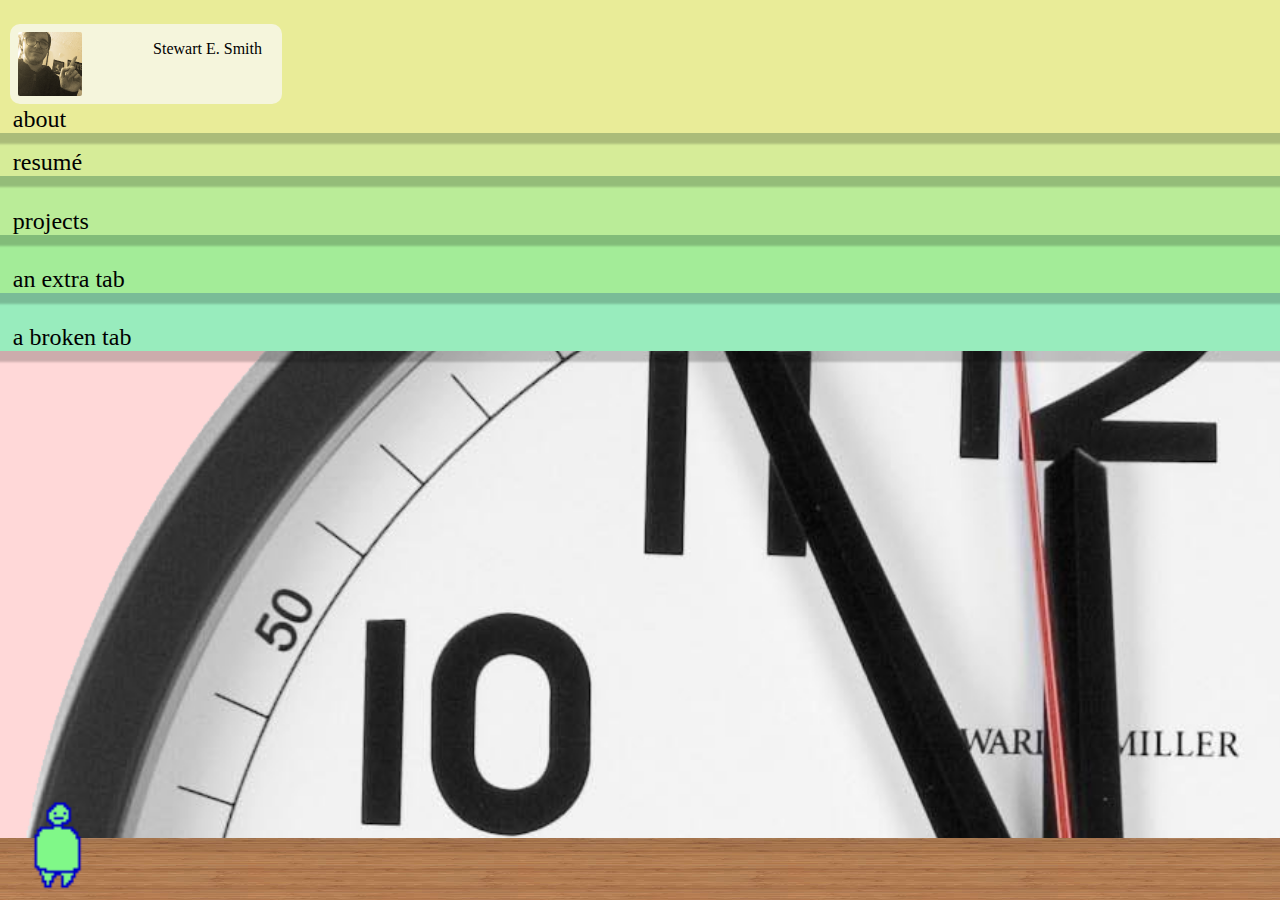
==== commit aab6edce: "Add files via upload" ====
--- a/index.html
+++ b/index.html
@@ -222,7 +222,6 @@
 				position:absolute;
 				margin:20px;
 				height:50.5vh;
-				width:98%;
 			}
 
 			#floor {
@@ -408,9 +407,6 @@
 					<a href="res1.pdf">
 						<img src="res1png.png" style="position:absolute; width: 40vh; left: 0px;"/>
 					</a>
-					<img src="CV.png" style="position:absolute; width: 40vh; left: 67vh; top:5vh;"/>
-					<h2 style="left: 40vh; position:absolute;">&#8592 Paper Resume</h2>
-					<h2 style="left: 40vh; top: 5vh; position:absolute;">Video Resume &#8594</h2>
 				</div>
 			</div>
 			<div class = "page" id = "page2">
